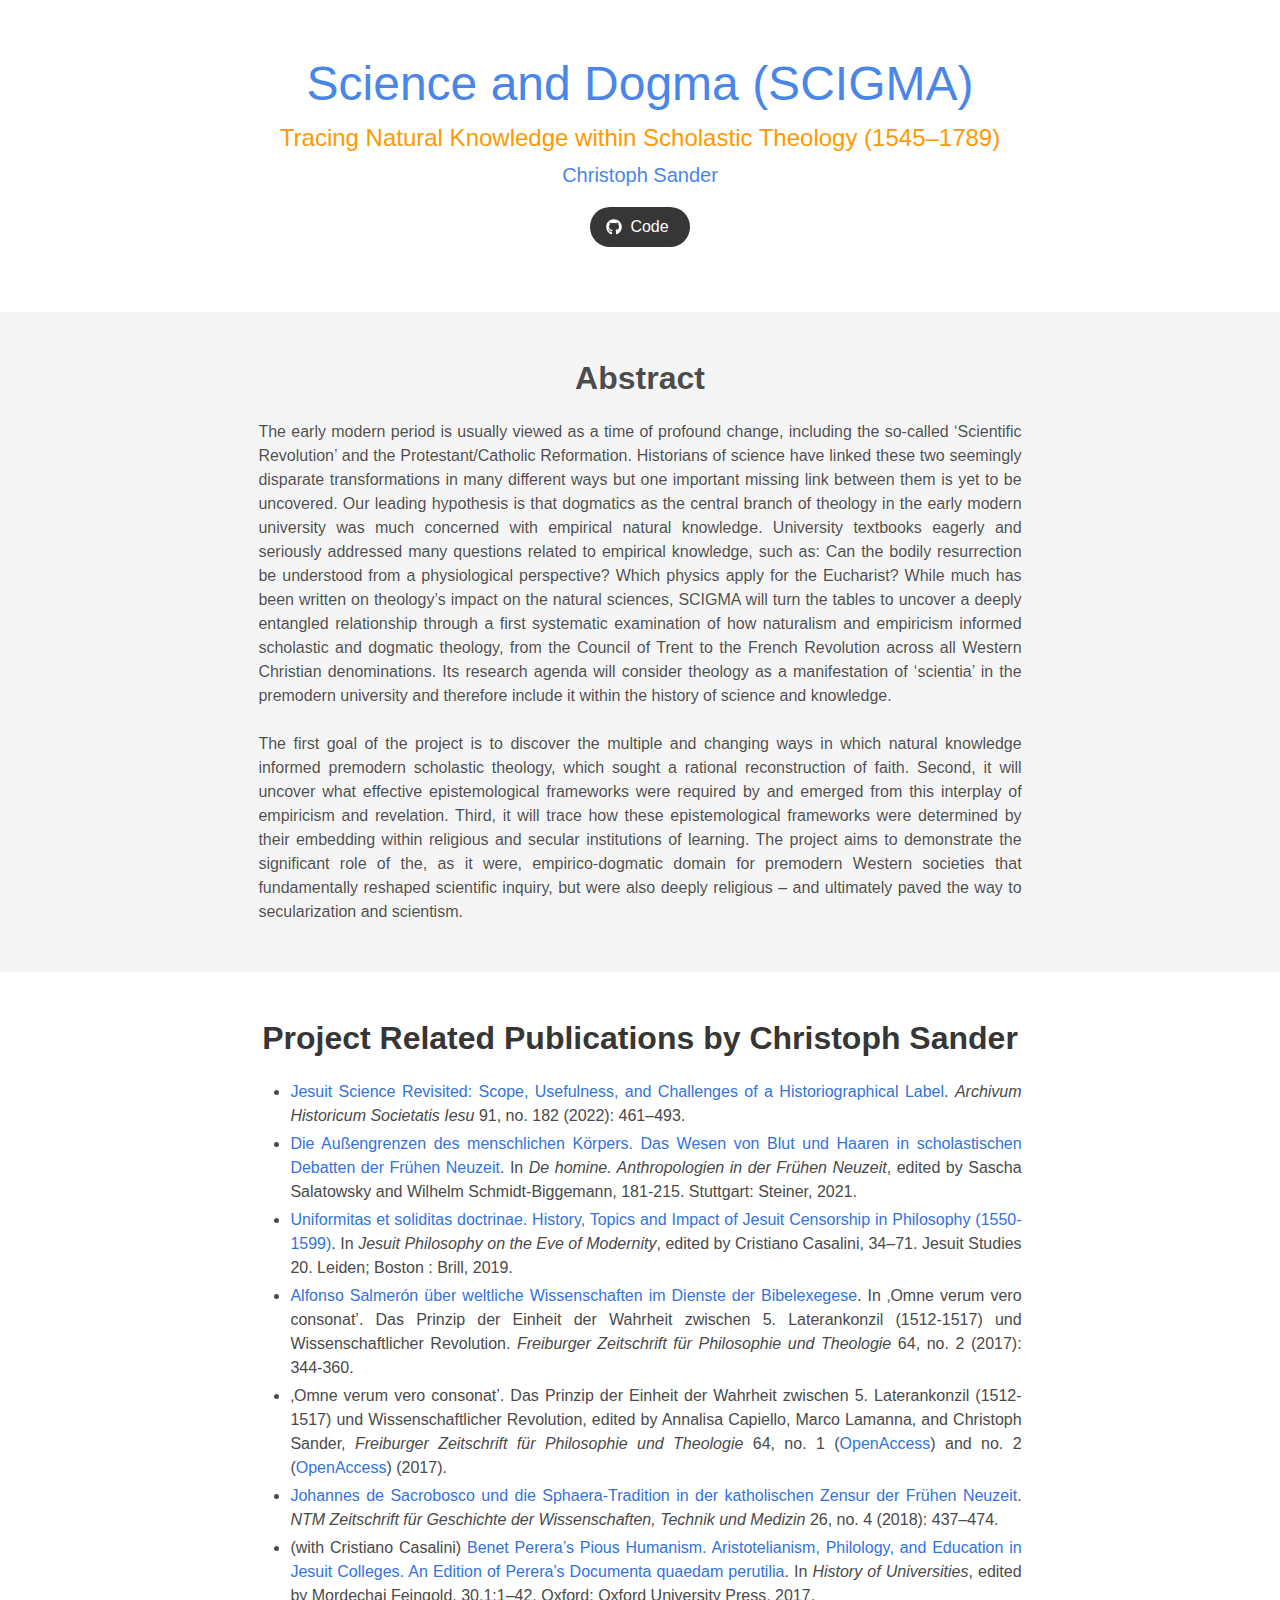
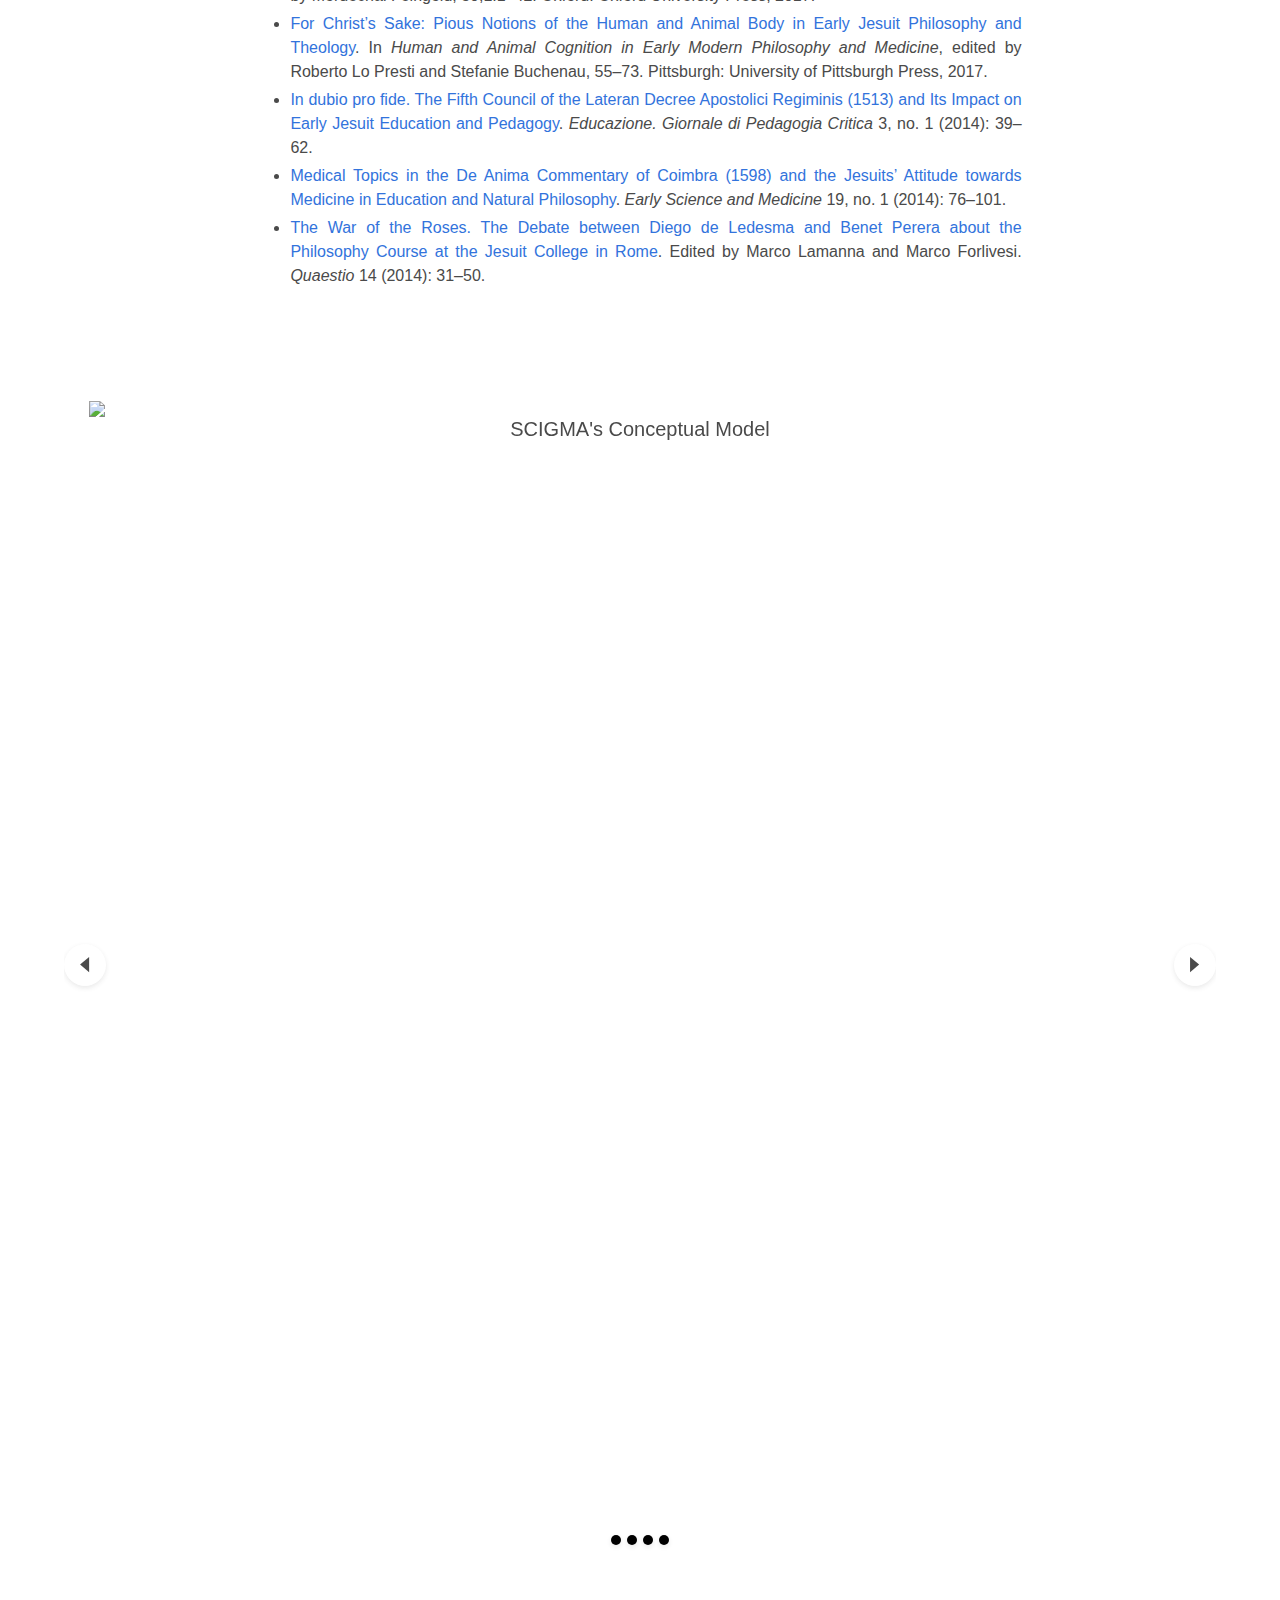
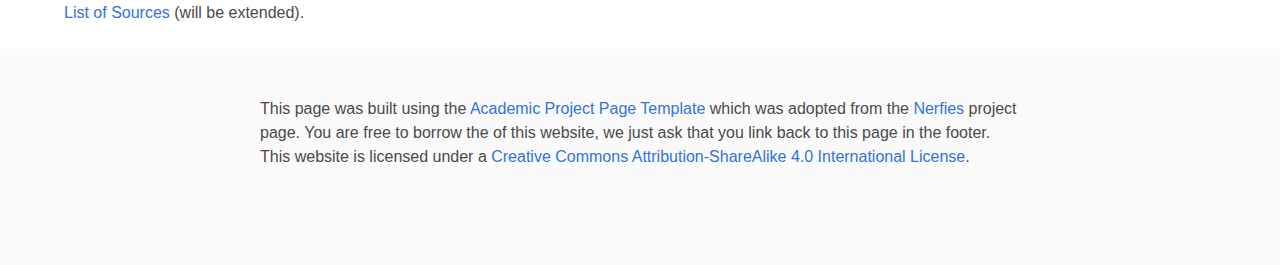
==== index.html @ b3ab71db "Revert "Update index.html"" ====
<!DOCTYPE html>
<html>
<head>
  <meta charset="utf-8">
  <!-- Meta tags for social media banners, these should be filled in appropriatly as they are your "business card" -->
  <!-- Replace the content tag with appropriate information -->
  <meta name="description" content="SCIGMA">
  <meta property="og:title" content="Dogma and Science (SCIGMA)"/>
  <meta property="og:description" content="by Christoph Sander"/>
  <meta property="og:url" content="www.scigma.de"/>
  <!-- Path to banner image, should be in the path listed below. Optimal dimenssions are 1200X630-->
  <meta property="og:image" content="https://docs.google.com/drawings/d/e/2PACX-1vS8hiKovMuY1qZ3TkBK2Wcllf0Z28F-Lm7QLcFrYLcZctP7G48SXGwV6L8EDo--d4NQDep_c49QMKkq/pub?w=360&h=360" />
  <meta property="og:image:width" content="360"/>
  <meta property="og:image:height" content="360"/>


  <meta name="twitter:title" content="Dogma and Science (SCIGMA)">
  <meta name="twitter:description" content="Tracing Natural Knowledge within Scholastic Theology (1545–1789)">
  <!-- Path to banner image, should be in the path listed below. Optimal dimenssions are 1200X600-->
  <meta name="twitter:image" content="https://docs.google.com/drawings/d/e/2PACX-1vS8hiKovMuY1qZ3TkBK2Wcllf0Z28F-Lm7QLcFrYLcZctP7G48SXGwV6L8EDo--d4NQDep_c49QMKkq/pub?w=360&h=360">
  <meta name="twitter:card" content="summary_large_image">
  <!-- Keywords for your paper to be indexed by-->
  <meta name="keywords" content="history of science, history of religion">
  <meta name="viewport" content="width=device-width, initial-scale=1">


  <title>SCIGMA</title>
  <link rel="icon" type="image/x-icon" href="https://docs.google.com/drawings/d/e/2PACX-1vS8hiKovMuY1qZ3TkBK2Wcllf0Z28F-Lm7QLcFrYLcZctP7G48SXGwV6L8EDo--d4NQDep_c49QMKkq/pub?w=360&h=360">
  <link href="https://fonts.googleapis.com/css?family=Google+Sans|Noto+Sans|Castoro|Source+Sans"
  rel="stylesheet">

  <link rel="stylesheet" href="static/css/bulma.min.css">
  <link rel="stylesheet" href="static/css/bulma-carousel.min.css">
  <link rel="stylesheet" href="static/css/bulma-slider.min.css">
  <link rel="stylesheet" href="static/css/fontawesome.all.min.css">
  <link rel="stylesheet"
  href="https://cdn.jsdelivr.net/gh/jpswalsh/academicons@1/css/academicons.min.css">
  <link rel="stylesheet" href="static/css/index.css">

  <script src="https://ajax.googleapis.com/ajax/libs/jquery/3.5.1/jquery.min.js"></script>
  <script src="https://documentcloud.adobe.com/view-sdk/main.js"></script>
  <script defer src="static/js/fontawesome.all.min.js"></script>
  <script src="static/js/bulma-carousel.min.js"></script>
  <script src="static/js/bulma-slider.min.js"></script>
  <script src="static/js/index.js"></script>
</head>
<body>


  <section class="hero">
    <div class="hero-body">
      <div class="container is-max-desktop">
        <div class="columns is-centered">
          <div class="column has-text-centered">
            <h1>Science and Dogma (SCIGMA)</h1>
            <h2>Tracing Natural Knowledge within Scholastic Theology (1545–1789)</h2>          
            <div class="is-size-5 publication-authors">
              <!-- Paper authors -->
              <span class="author-block">
                <a href="https://ch-sander.github.io/" target="_blank">Christoph Sander</a><sup></sup></span>
                  </div>
<!-- 
                  <div class="is-size-5 publication-authors">
                    <span class="author-block">Institution Name<br>Conferance name and year</span>
                    <span class="eql-cntrb"><small><br><sup>*</sup>Indicates Equal Contribution</small></span>
                  </div> -->

                  <div class="column has-text-centered">
                    <div class="publication-links">
                         <!-- Arxiv PDF link 
                      <span class="link-block">
                        <a href="https://arxiv.org/pdf/<ARXIV PAPER ID>.pdf" target="_blank"
                        class="external-link button is-normal is-rounded is-dark">
                        <span class="icon">
                          <i class="fas fa-file-pdf"></i>
                        </span>
                        <span>Paper</span>
                      </a>
                    </span>-->

                    <!-- Supplementary PDF link 
                    <span class="link-block">
                      <a href="static/pdfs/supplementary_material.pdf" target="_blank"
                      class="external-link button is-normal is-rounded is-dark">
                      <span class="icon">
                        <i class="fas fa-file-pdf"></i>
                      </span>
                      <span>Supplementary</span>
                    </a>
                  </span>-->

                  <!-- Github link -->
                  <span class="link-block">
                    <a href="https://github.com/ch-sander/scigma" target="_blank"
                    class="external-link button is-normal is-rounded is-dark">
                    <span class="icon">
                      <i class="fab fa-github"></i>
                    </span>
                    <span>Code</span>
                  </a>
                </span>

                <!-- ArXiv abstract Link 
                <span class="link-block">
                  <a href="https://arxiv.org/abs/<ARXIV PAPER ID>" target="_blank"
                  class="external-link button is-normal is-rounded is-dark">
                  <span class="icon">
                    <i class="ai ai-arxiv"></i>
                  </span>
                  <span>arXiv</span>-->
                </a>
              </span>
            </div>
          </div>
        </div>
      </div>
    </div>
  </div>
</section>


<!-- Paper abstract -->
<section class="section hero is-light">
  <div class="container is-max-desktop">
    <div class="columns is-centered has-text-centered">
      <div class="column is-four-fifths">
        <h2 class="title is-3">Abstract</h2>
        <div class="content has-text-justified">
          <p>
            The early modern period is usually viewed as a time of profound change, including the so-called ‘Scientific Revolution’ and the Protestant/Catholic Reformation. Historians of science have linked these two seemingly disparate transformations in many different ways but one important missing link between them is yet to be uncovered. Our leading hypothesis is that dogmatics as the central branch of theology in the early modern university was much concerned with empirical natural knowledge. University textbooks eagerly and seriously addressed many questions related to empirical knowledge, such as: Can the bodily resurrection be understood from a physiological perspective? Which physics apply for the Eucharist? While much has been written on theology’s impact on the natural sciences, SCIGMA will turn the tables to uncover a deeply entangled relationship through a first systematic examination of how naturalism and empiricism informed scholastic and dogmatic theology, from the Council of Trent to the French Revolution across all Western Christian denominations. Its research agenda will consider theology as a manifestation of ‘scientia’ in the premodern university and therefore include it within the history of science and knowledge.<br><br>
            The first goal of the project is to discover the multiple and changing ways in which natural knowledge informed premodern scholastic theology, which sought a rational reconstruction of faith. Second, it will uncover what effective epistemological frameworks were required by and emerged from this interplay of empiricism and revelation. Third, it will trace how these epistemological frameworks were determined by their embedding within religious and secular institutions of learning. The project aims to demonstrate the significant role of the, as it were, empirico-dogmatic domain for premodern Western societies that fundamentally reshaped scientific inquiry, but were also deeply religious – and ultimately paved the way to secularization and scientism.
          </p>
        </div>
      </div>
    </div>
  </div>
</section>
<!-- End paper abstract -->

<!-- Publication -->
<section class="section hero">
  <div class="container is-max-desktop">
    <div class="columns is-centered has-text-centered">
      <div class="column is-four-fifths">
        <h2 class="title is-3">Project Related Publications by Christoph Sander</h2>
        <div class="content has-text-justified">
          <p>
            <ul>
              <li><a href="https://ch-sander.github.io/PDFs/Sander%20-%202022%20-%20Jesuit%20Science.pdf">Jesuit Science Revisited: Scope, Usefulness, and Challenges of a Historiographical Label</a>. <em>Archivum Historicum Societatis Iesu</em> 91, no. 182 (2022): 461–493.</li>
              <li><a href="https://ch-sander.github.io/PDFs/Sander%20-%202021%20-%20Die%20Aussengrenzen%20des%20menschlichen%20Korpers.pdf">Die Außengrenzen des menschlichen Körpers. Das Wesen von Blut und Haaren in scholastischen Debatten der Frühen Neuzeit</a>. In <em>De homine. Anthropologien in der Frühen Neuzeit</em>, edited by Sascha Salatowsky and Wilhelm Schmidt‐Biggemann, 181-215. Stuttgart: Steiner, 2021.</li>
              <li><a href="https://ch-sander.github.io/PDFs/Sander%20-%202019%20-%20Uniformitas%20et%20soliditas%20doctrinae.pdf">Uniformitas et soliditas doctrinae. History, Topics and Impact of Jesuit Censorship in Philosophy (1550-1599)</a>. In <em>Jesuit Philosophy on the Eve of Modernity</em>, edited by Cristiano Casalini, 34–71. Jesuit Studies 20. Leiden; Boston : Brill, 2019.</li>
              <li><a href="https://ch-sander.github.io/PDFs/Sander%20-%202017%20-%20Alfonso%20Salmeron.pdf">Alfonso Salmerón über weltliche Wissenschaften im Dienste der Bibelexegese</a>. In ‚Omne verum vero consonat’. Das Prinzip der Einheit der Wahrheit zwischen 5. Laterankonzil (1512‐1517) und Wissenschaftlicher Revolution. <em>Freiburger Zeitschrift für Philosophie und Theologie</em> 64, no. 2 (2017): 344-360.</li>
              <li>‚Omne verum vero consonat’. Das Prinzip der Einheit der Wahrheit zwischen 5. Laterankonzil (1512‐1517) und Wissenschaftlicher Revolution, edited by Annalisa Capiello, Marco Lamanna, and Christoph Sander, <em>Freiburger Zeitschrift für Philosophie und Theologie</em> 64, no. 1 (<a href="https://www.e-periodica.ch/digbib/view?pid=fzp-003%3A2017%3A64%3A%3A4">OpenAccess</a>) and no. 2 (<a href="https://www.e-periodica.ch/digbib/view?pid=fzp-003%3A2017%3A64%3A%3A295">OpenAccess</a>) (2017).</li>
              <li><a href="https://ch-sander.github.io/PDFs/Sander%20-%202018%20-%20Johannes%20de%20Sacrobosco.pdf">Johannes de Sacrobosco und die Sphaera-Tradition in der katholischen Zensur der Frühen Neuzeit</a>. <em>NTM Zeitschrift für Geschichte der Wissenschaften, Technik und Medizin</em> 26, no. 4 (2018): 437–474.</li>
              <li>(with Cristiano Casalini) <a href="https://ch-sander.github.io/PDFs/Sander%20and%20Casalini%20-%202017%20-%20Benet%20Pereras%20Pious%20Humanism.pdf">Benet Perera’s Pious Humanism. Aristotelianism, Philology, and Education in Jesuit Colleges. An Edition of Perera's Documenta quaedam perutilia</a>. In <em>History of Universities</em>, edited by Mordechai Feingold, 30,1:1–42. Oxford: Oxford University Press, 2017.</li>
              <li><a href="https://ch-sander.github.io/PDFs/Sander%20-%202017%20-%20For%20Christ%27s%20Sake.pdf">For Christ’s Sake: Pious Notions of the Human and Animal Body in Early Jesuit Philosophy and Theology</a>. In <em>Human and Animal Cognition in Early Modern Philosophy and Medicine</em>, edited by Roberto Lo Presti and Stefanie Buchenau, 55–73. Pittsburgh: University of Pittsburgh Press, 2017.</li>
              <li><a href="https://ch-sander.github.io/PDFs/Sander%20-%202014%20-%20In%20dubio%20pro%20fide.pdf">In dubio pro fide. The Fifth Council of the Lateran Decree Apostolici Regiminis (1513) and Its Impact on Early Jesuit Education and Pedagogy</a>. <em>Educazione. Giornale di Pedagogia Critica</em> 3, no. 1 (2014): 39–62.</li>
              <li><a href="https://ch-sander.github.io/PDFs/Sander%20-%202014%20-%20Medical%20Topics.pdf">Medical Topics in the De Anima Commentary of Coimbra (1598) and the Jesuits’ Attitude towards Medicine in Education and Natural Philosophy</a>. <em>Early Science and Medicine</em> 19, no. 1 (2014): 76–101.</li>
              <li><a href="https://ch-sander.github.io/PDFs/Sander%20-%202014%20-%20The%20War%20of%20the%20Roses.pdf">The War of the Roses. The Debate between Diego de Ledesma and Benet Perera about the Philosophy Course at the Jesuit College in Rome</a>. Edited by Marco Lamanna and Marco Forlivesi. <em>Quaestio</em> 14 (2014): 31–50.</li>
          </ul>
          
          </p>
        </div>
      </div>
    </div>
  </div>
</section>

<!-- Image carousel -->
<section class="hero is-small">
  <div class="hero-body">
    <div class="container">
      <div id="results-carousel" class="carousel results-carousel">
       <div class="item">
        <!-- Your image here -->
        <img src="https://docs.google.com/drawings/d/e/2PACX-1vT25hK0FaRZIanJH109aJ8y-IivhI7kwpeIcAN2wkAYIZBap0v_bV0Fssd1Z7Iask1efYb9Ejpibm5G/pub?w=962&h=893" alt="MY ALT TEXT"/>
        <h2 class="subtitle has-text-centered">
          SCIGMA's Conceptual Model
        </h2>
      </div>
      <div class="item">
        <!-- Your image here -->
        <img src="wordcloud_image.png" alt="MY ALT TEXT"/>
        <h2 class="subtitle has-text-centered">
          Word Cloud for Book Titles
        </h2>
      </div>
      <div class="item">
        <!-- Your image here -->
        <img src="graph.png" alt="MY ALT TEXT"/>
        <h2 class="subtitle has-text-centered">
          Distribution of publications per year. This is a preliminary corpus.
       </h2>
     </div>   
     <div class="item">
      <!-- Your image here -->
      <img src="https://docs.google.com/drawings/d/e/2PACX-1vS8hiKovMuY1qZ3TkBK2Wcllf0Z28F-Lm7QLcFrYLcZctP7G48SXGwV6L8EDo--d4NQDep_c49QMKkq/pub?w=360&h=360 " alt="MY ALT TEXT"/>
      <h2 class="subtitle has-text-centered">
        Logo of the Project.
     </h2>
   </div> 
      
  </div>
</div>
</div>
</section>
<!-- End image carousel -->

<!-- Image carousel -->
<section class="hero is-small">
  <div class="hero-body">
    <div class="container">
      <a href="output_table.html">List of Sources</a> (will be extended).
</div>
</div>
</section>
<!-- End image carousel -->

<!-- Paper poster -->
<!-- <section class="hero is-small is-light">
  <div class="hero-body">
    <div class="container">
      <h2 class="title">Poster</h2>

      <iframe  src="static/pdfs/sample.pdf" width="100%" height="550">
          </iframe>
        
      </div>
    </div>
  </section> -->
<!--End paper poster -->


<!--BibTex citation -->
  <!-- <section class="section" id="BibTeX">
    <div class="container is-max-desktop content">
      <h2 class="title">BibTeX</h2>
      <pre><code>BibTex Code Here</code></pre>
    </div>
</section> -->
<!--End BibTex citation -->


  <footer class="footer">
  <div class="container">
    <div class="columns is-centered">
      <div class="column is-8">
        <div class="content">

          <p>
            This page was built using the <a href="https://github.com/eliahuhorwitz/Academic-project-page-template" target="_blank">Academic Project Page Template</a> which was adopted from the <a href="https://nerfies.github.io" target="_blank">Nerfies</a> project page.
            You are free to borrow the of this website, we just ask that you link back to this page in the footer. <br> This website is licensed under a <a rel="license"  href="http://creativecommons.org/licenses/by-sa/4.0/" target="_blank">Creative
            Commons Attribution-ShareAlike 4.0 International License</a>.
          </p>

        </div>
      </div>
    </div>
  </div>
</footer>

<!-- Statcounter tracking code -->
  
<!-- You can add a tracker to track page visits by creating an account at statcounter.com -->

    <!-- End of Statcounter Code -->

  </body>
  </html>
---- static/css/index.css ----
body {
  font-family: 'Source Sans', sans-serif;
}

h1 {
  font-size: 3em;            /* Schriftgröße */
  color: #4a86e8;            /* Schriftfarbe */
}

h2 {
  font-size: 1.5em;            /* Schriftgröße */
  color: #ff9900;            /* Schriftfarbe */
}

.footer .icon-link {
    font-size: 25px;
    color: #000;
}

.link-block a {
    margin-top: 5px;
    margin-bottom: 5px;
    color: #4a86e8; 
}

.dnerf {
  font-variant: small-caps;
}


.teaser .hero-body {
  padding-top: 0;
  padding-bottom: 3rem;
}

.teaser {
  font-family: 'Google Sans', sans-serif;
}


.publication-title {
}

.publication-banner {
  max-height: parent;

}

.publication-banner video {
  position: relative;
  left: auto;
  top: auto;
  transform: none;
  object-fit: fit;
}

.publication-header .hero-body {
}

.publication-title {
    font-family: 'Google Sans', sans-serif;
}

.publication-authors {
    font-family: 'Google Sans', sans-serif;
}

.publication-venue {
    color: #555;
    width: fit-content;
    font-weight: bold;
}

.publication-awards {
    color: #ff3860;
    width: fit-content;
    font-weight: bolder;
}

.publication-authors {
}

.publication-authors a {
   color: #4a86e8 !important;
}

.publication-authors a:hover {
    text-decoration: underline;
}

.author-block {
  display: inline-block;
}

.publication-banner img {
}

.publication-authors {
  /*color: #4286f4;*/
}

.publication-video {
    position: relative;
    width: 100%;
    height: 0;
    padding-bottom: 56.25%;

    overflow: hidden;
    border-radius: 10px !important;
}

.publication-video iframe {
    position: absolute;
    top: 0;
    left: 0;
    width: 100%;
    height: 100%;
}

.publication-body img {
}

.results-carousel {
  overflow: hidden;
}

.results-carousel .item {
  margin: 5px;
  overflow: hidden;
  padding: 20px;
  font-size: 0;
}

.results-carousel video {
  margin: 0;
}

.slider-pagination .slider-page {
  background: #000000;
}

.eql-cntrb { 
  font-size: smaller;
}
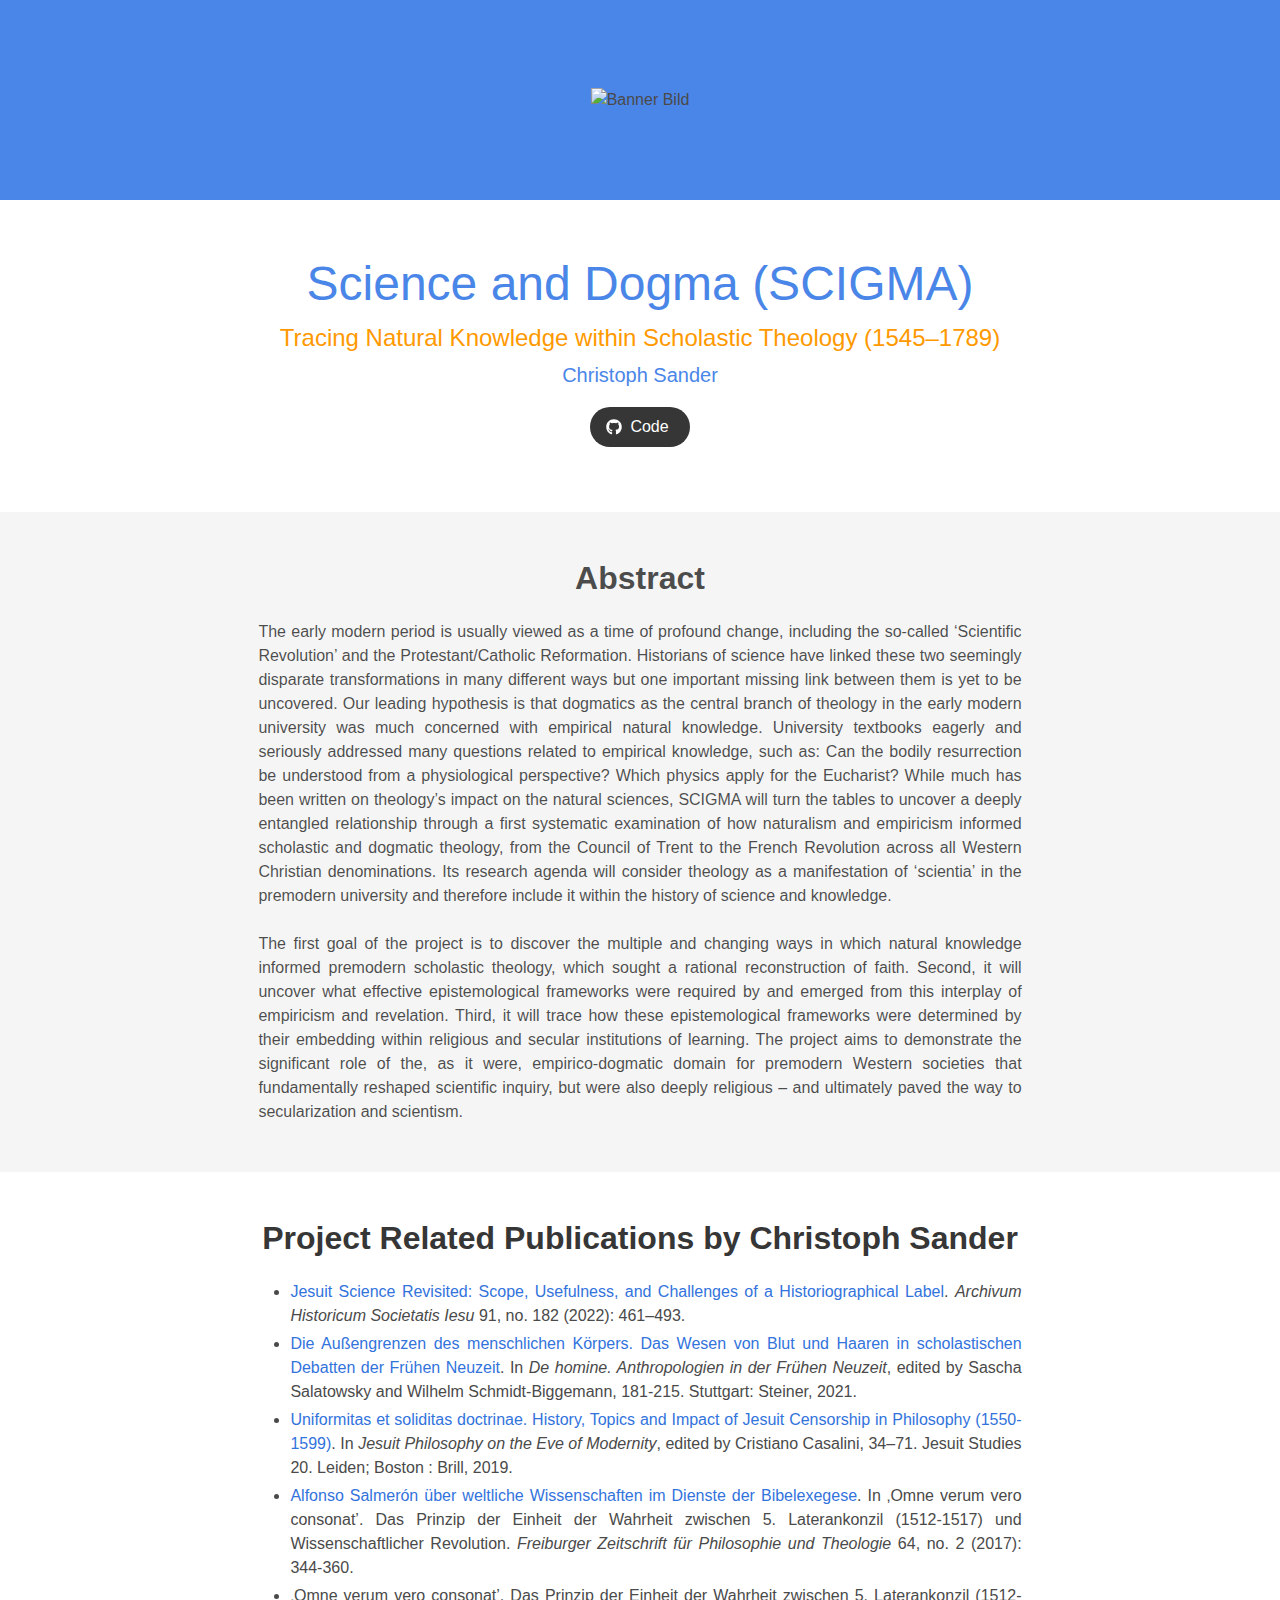
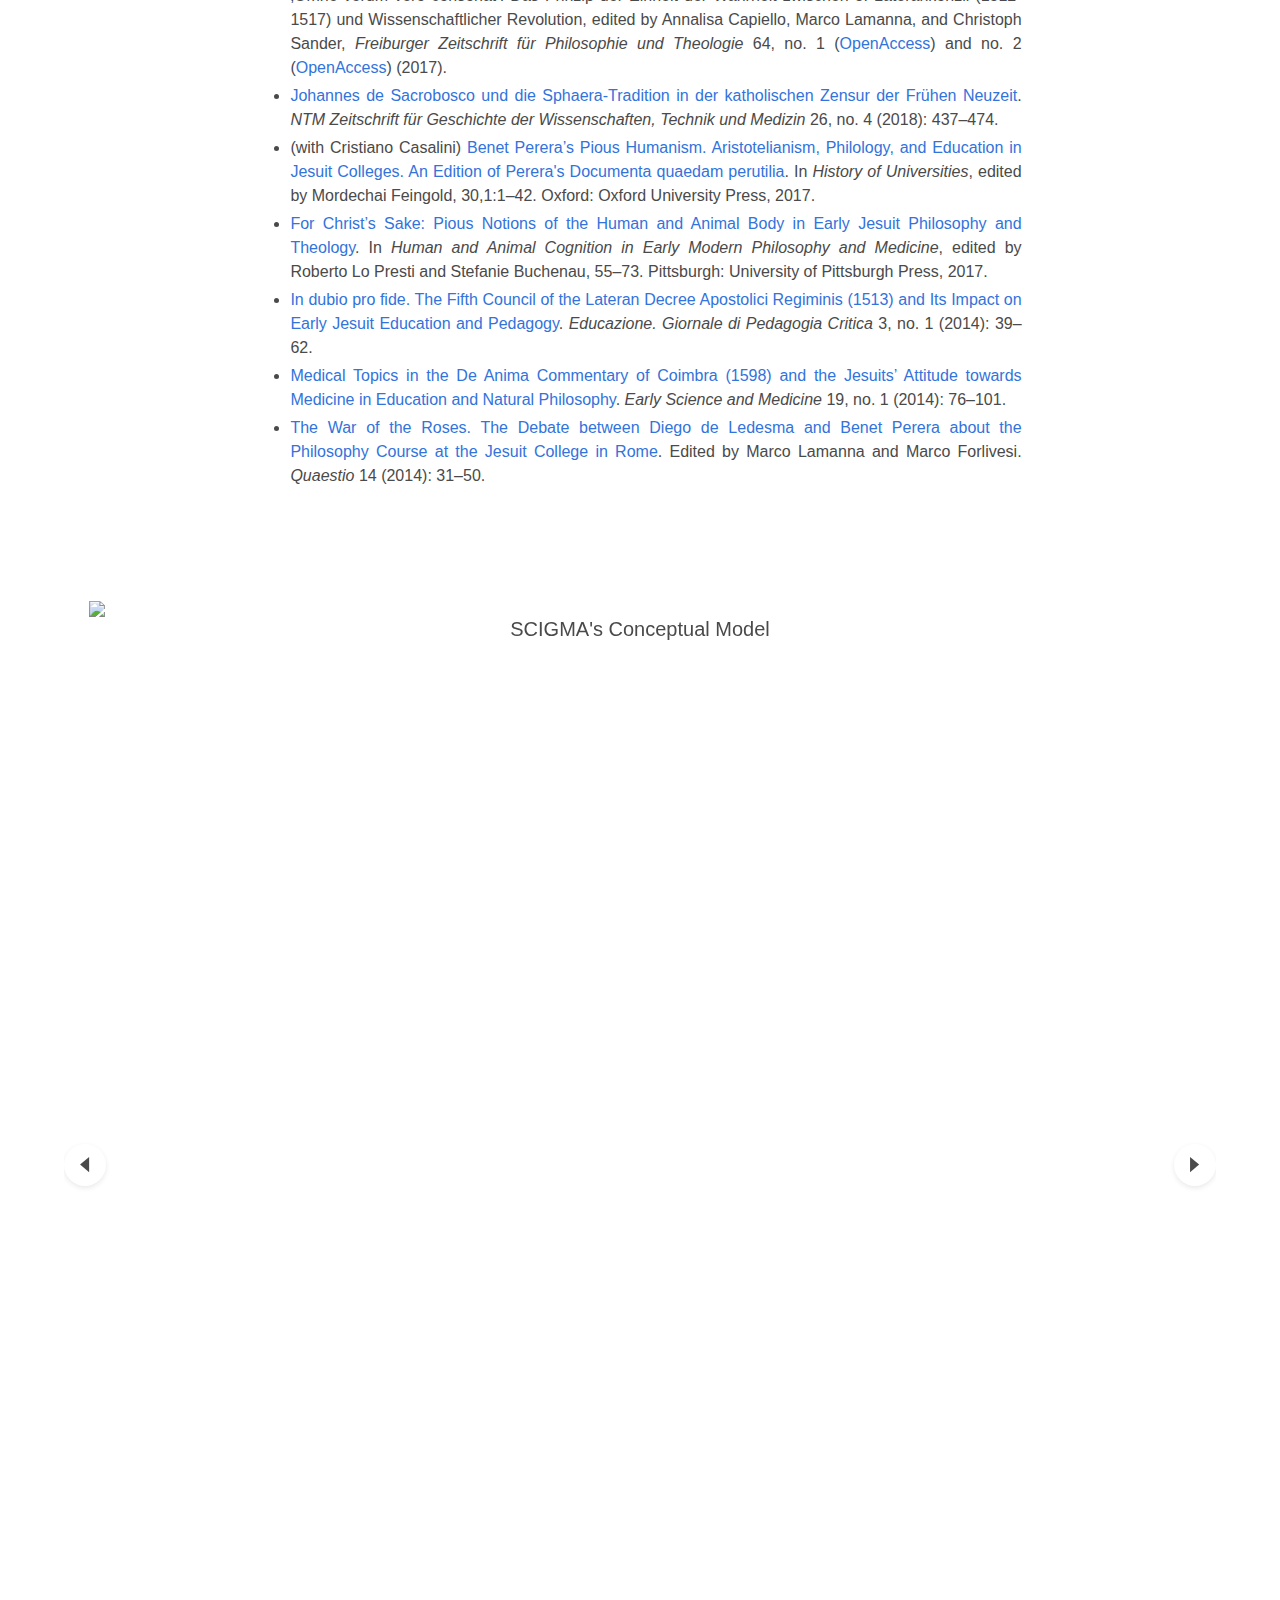
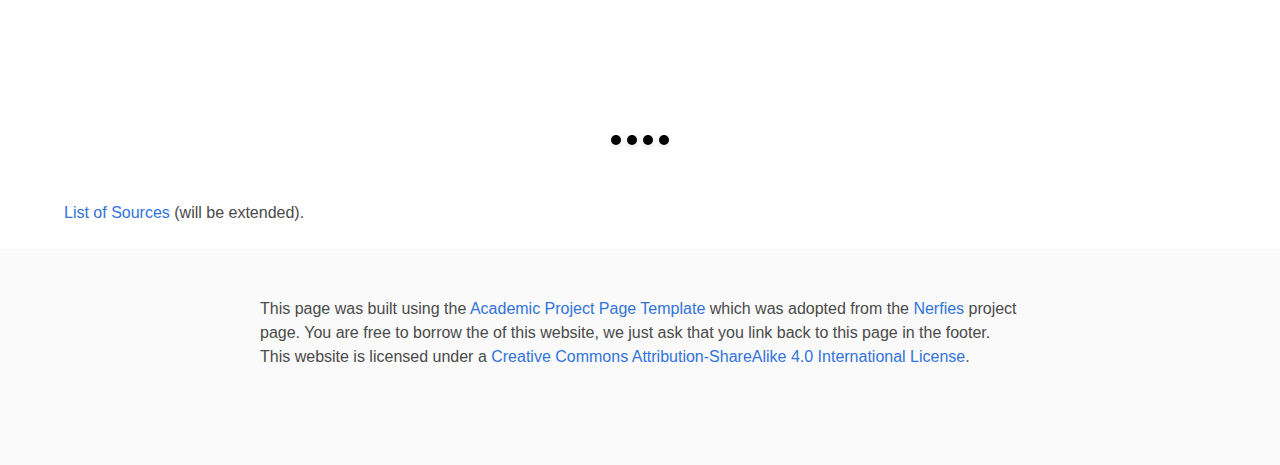
==== commit ee6defb1: "banner" ====
--- a/index.html
+++ b/index.html
@@ -23,6 +23,9 @@
   <meta name="keywords" content="history of science, history of religion">
   <meta name="viewport" content="width=device-width, initial-scale=1">
 
+<div class="banner">
+    <img src="https://docs.google.com/drawings/d/e/2PACX-1vTFhdHnzj6Qs2DDrdSA4C0hLSokRvPDHHW98odkKloZIf1wHZQtHKLgrUXOyCT09fbzLxCL_N9WKOhR/pub?w=1440&h=360" alt="Banner Bild">
+</div>
 
   <title>SCIGMA</title>
   <link rel="icon" type="image/x-icon" href="https://docs.google.com/drawings/d/e/2PACX-1vS8hiKovMuY1qZ3TkBK2Wcllf0Z28F-Lm7QLcFrYLcZctP7G48SXGwV6L8EDo--d4NQDep_c49QMKkq/pub?w=360&h=360">
--- a/static/css/index.css
+++ b/static/css/index.css
@@ -27,6 +27,18 @@
   font-variant: small-caps;
 }
 
+.banner {
+    display: flex; /* Flex-Container */
+    justify-content: center; /* Horizontal zentrieren */
+    align-items: center; /* Vertikal zentrieren */
+    height: 200px; /* Höhe des Containers */
+    background-color: #4a86e8; /* Hintergrundfarbe des Banners */
+}
+
+.banner img {
+    max-height: 100%; /* Höhe des Bildes begrenzen */
+    display: block; /* Entfernt das untere Rand-Whitespaces von Inline-Elementen */
+}
 
 .teaser .hero-body {
   padding-top: 0;
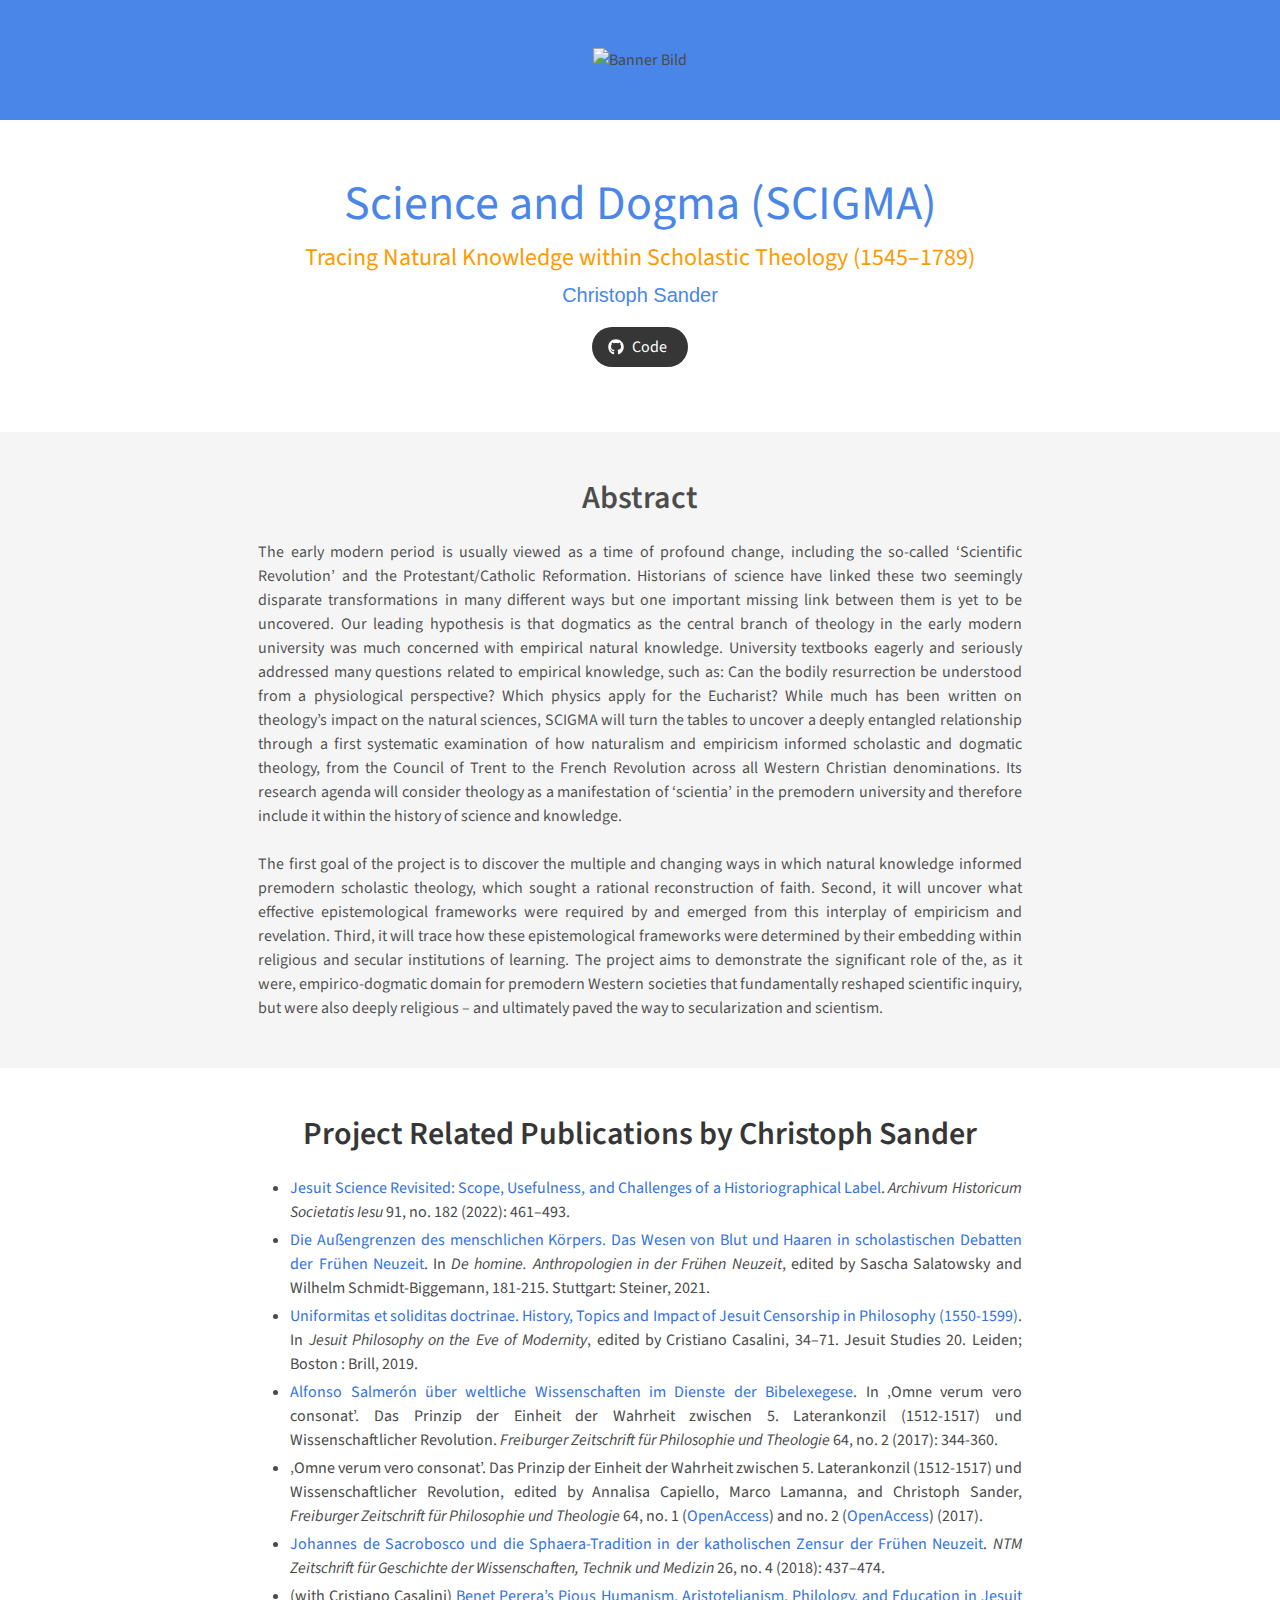
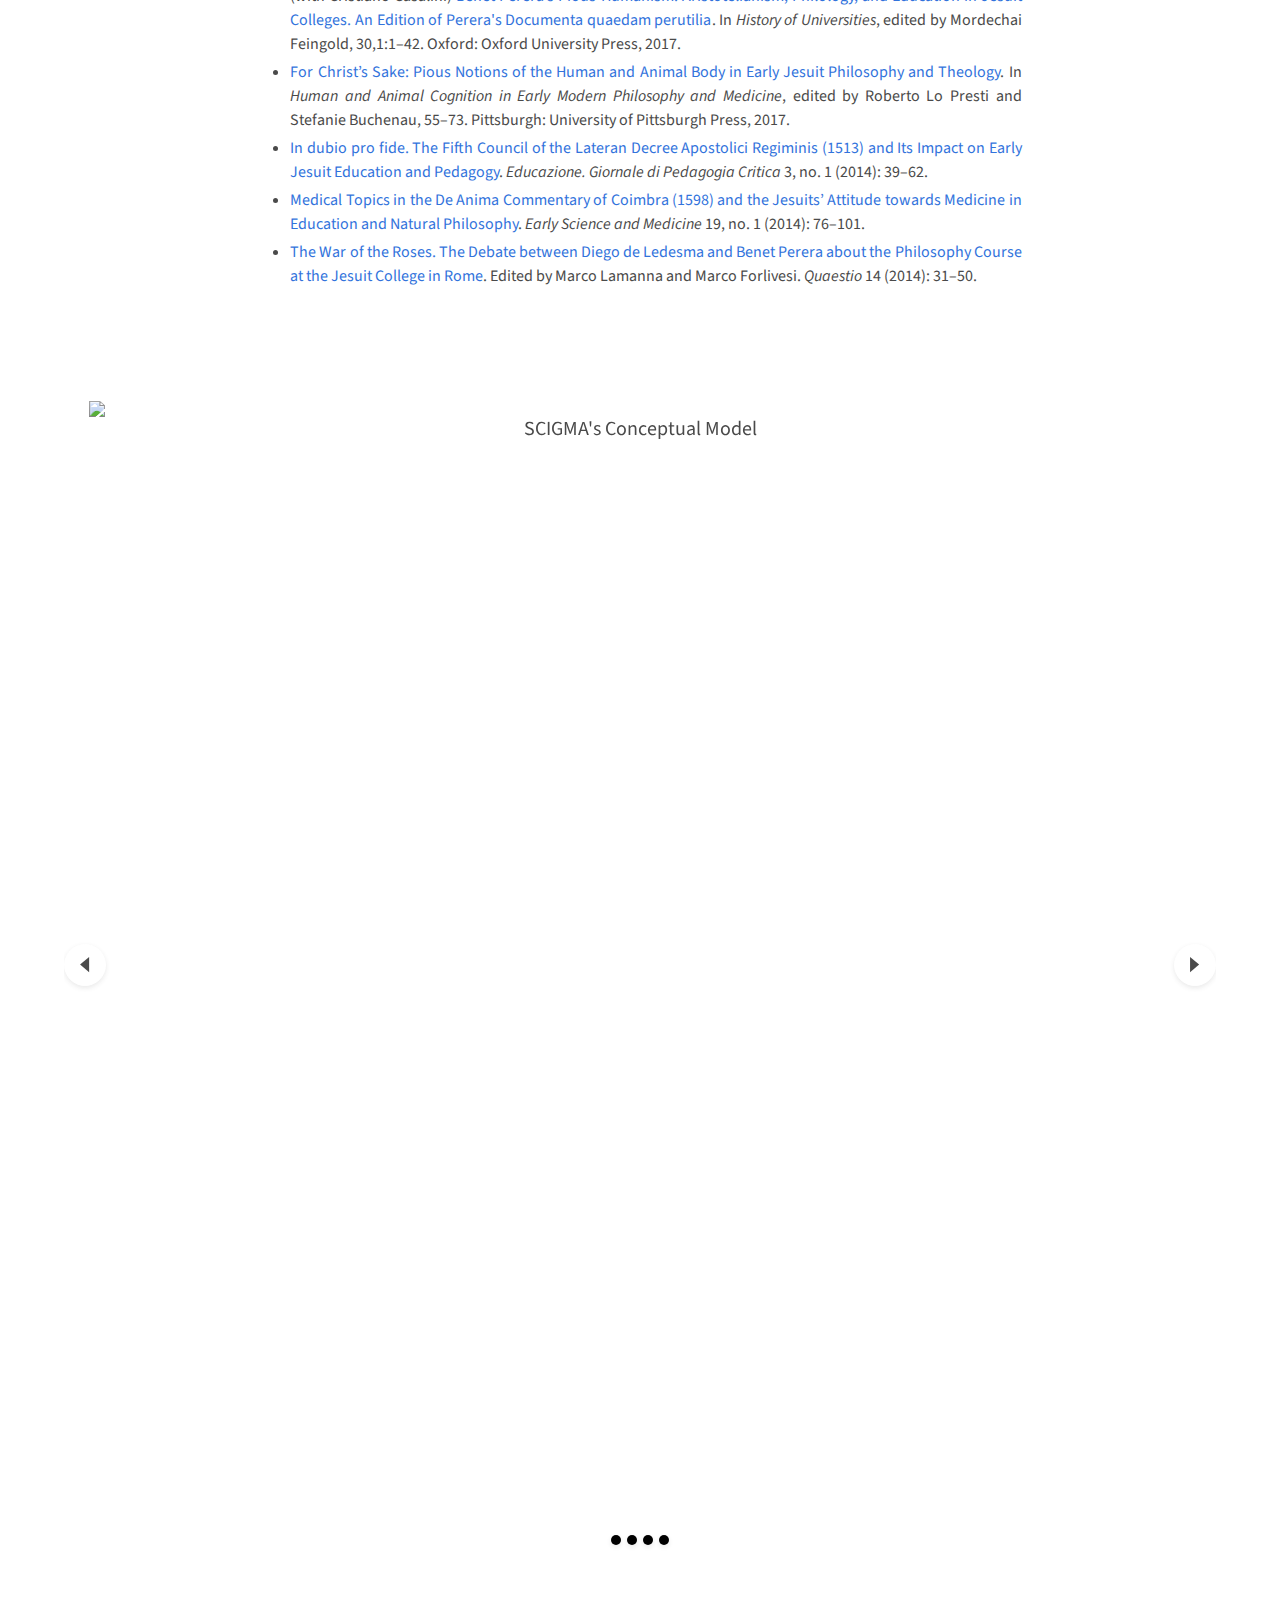
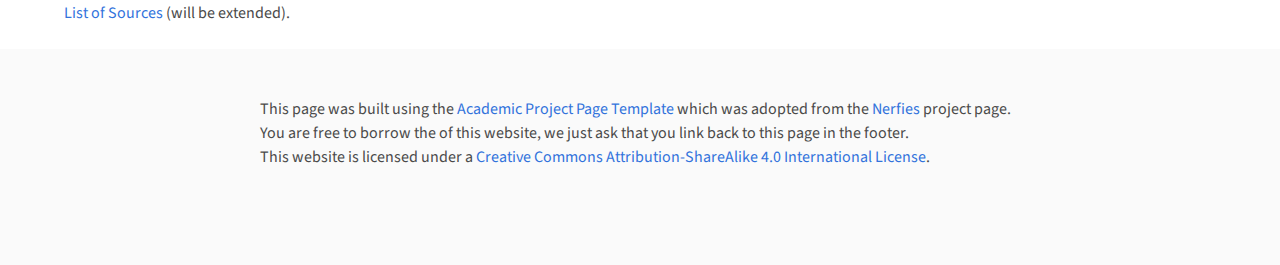
==== commit 032a4e56: "Source+Sans+Pro" ====
--- a/index.html
+++ b/index.html
@@ -29,7 +29,7 @@
 
   <title>SCIGMA</title>
   <link rel="icon" type="image/x-icon" href="https://docs.google.com/drawings/d/e/2PACX-1vS8hiKovMuY1qZ3TkBK2Wcllf0Z28F-Lm7QLcFrYLcZctP7G48SXGwV6L8EDo--d4NQDep_c49QMKkq/pub?w=360&h=360">
-  <link href="https://fonts.googleapis.com/css?family=Google+Sans|Noto+Sans|Castoro|Source+Sans"
+  <link href="https://fonts.googleapis.com/css?family=Google+Sans|Noto+Sans|Castoro|Source+Sans+Pro"
   rel="stylesheet">
 
   <link rel="stylesheet" href="static/css/bulma.min.css">
--- a/static/css/index.css
+++ b/static/css/index.css
@@ -1,5 +1,6 @@
 body {
-  font-family: 'Source Sans', sans-serif;
+  font-family: 'Source Sans Pro', sans-serif;
+  padding-top: 120px;
 }
 
 h1 {
@@ -28,12 +29,18 @@
 }
 
 .banner {
-    display: flex; /* Flex-Container */
-    justify-content: center; /* Horizontal zentrieren */
-    align-items: center; /* Vertikal zentrieren */
-    height: 200px; /* Höhe des Containers */
-    background-color: #4a86e8; /* Hintergrundfarbe des Banners */
+  display: flex; /* Flex-Container */
+  justify-content: center; /* Horizontal zentrieren */
+  align-items: center; /* Vertikal zentrieren */
+  height: 120px; /* Höhe des Containers */
+  background-color: #4a86e8; /* Hintergrundfarbe des Banners */
+  position: fixed; /* Der Banner bleibt immer an derselben Position */
+  top: 0; /* Oben auf der Seite */
+  left: 0; /* Startet am linken Rand */
+  right: 0; /* Endet am rechten Rand */
+  z-index: 1000; /* Stellt sicher, dass der Banner über anderen Inhalten angezeigt wird */
 }
+
 
 .banner img {
     max-height: 100%; /* Höhe des Bildes begrenzen */
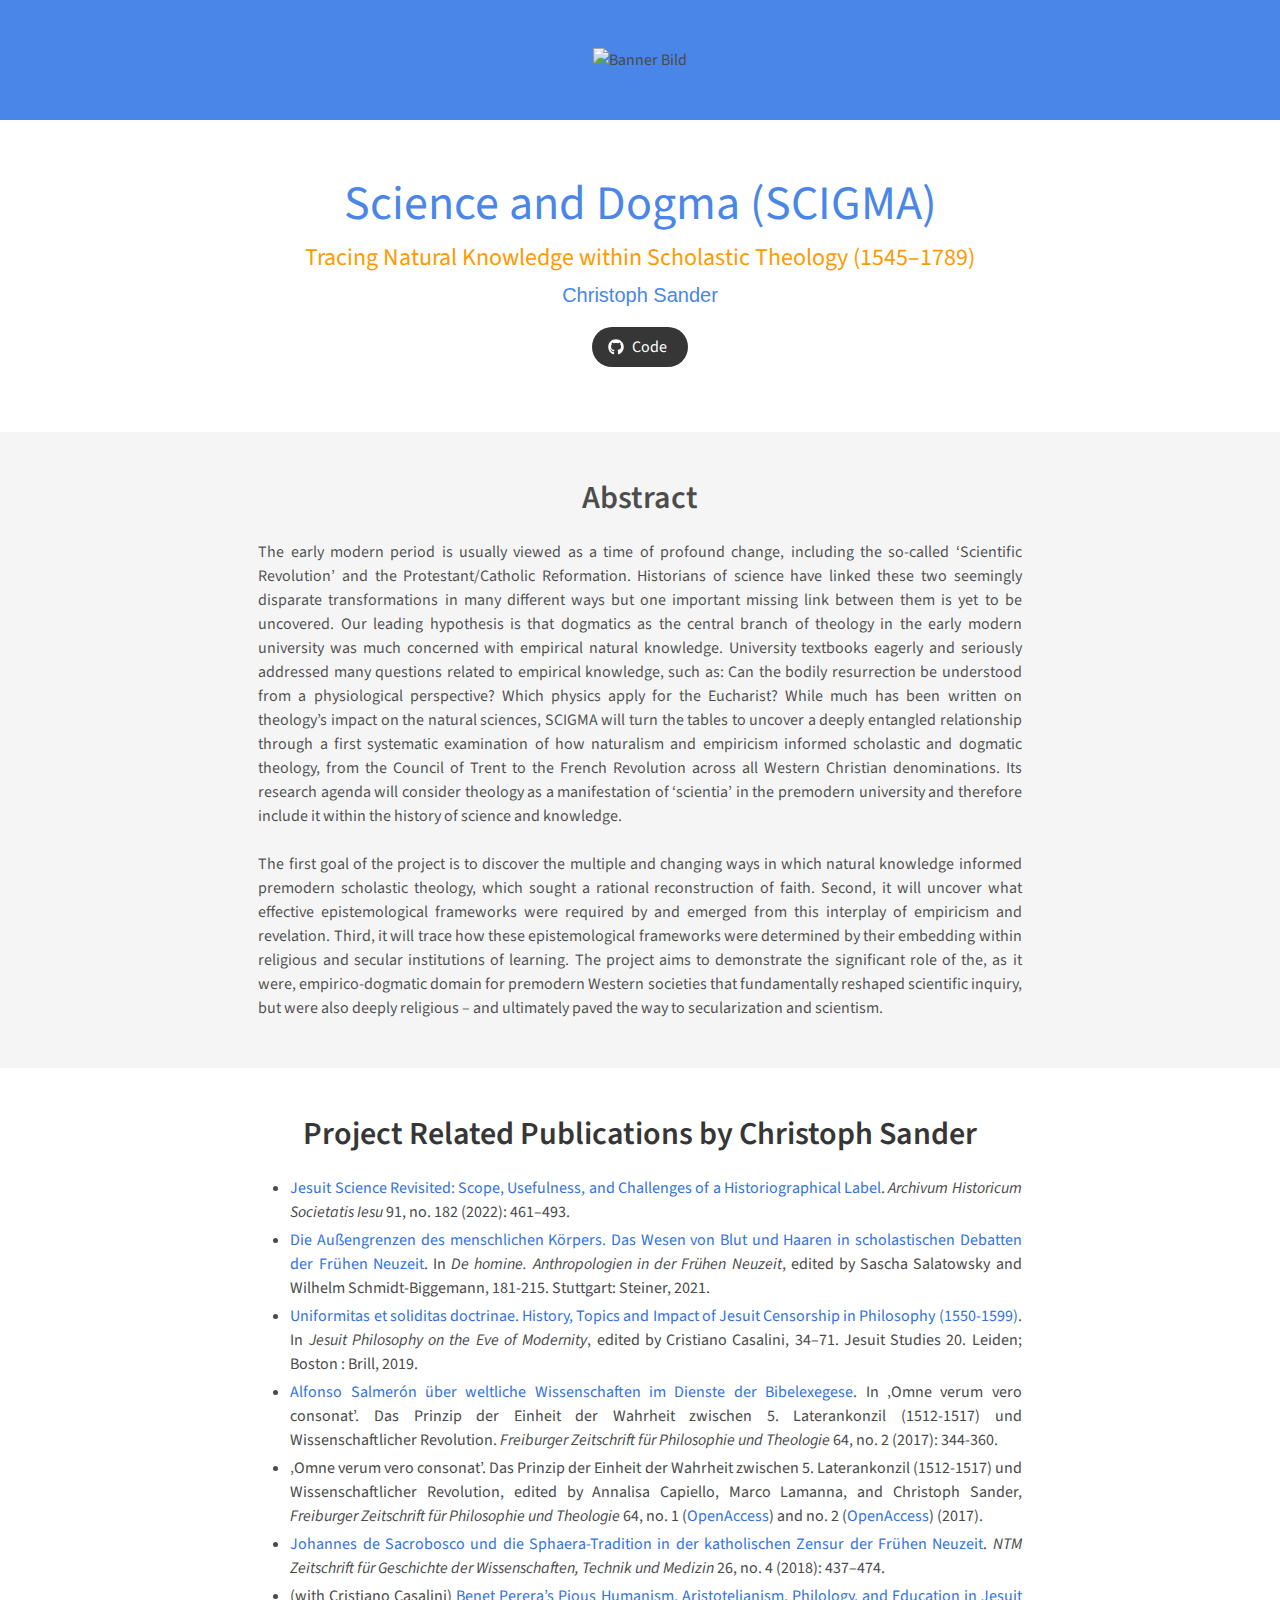
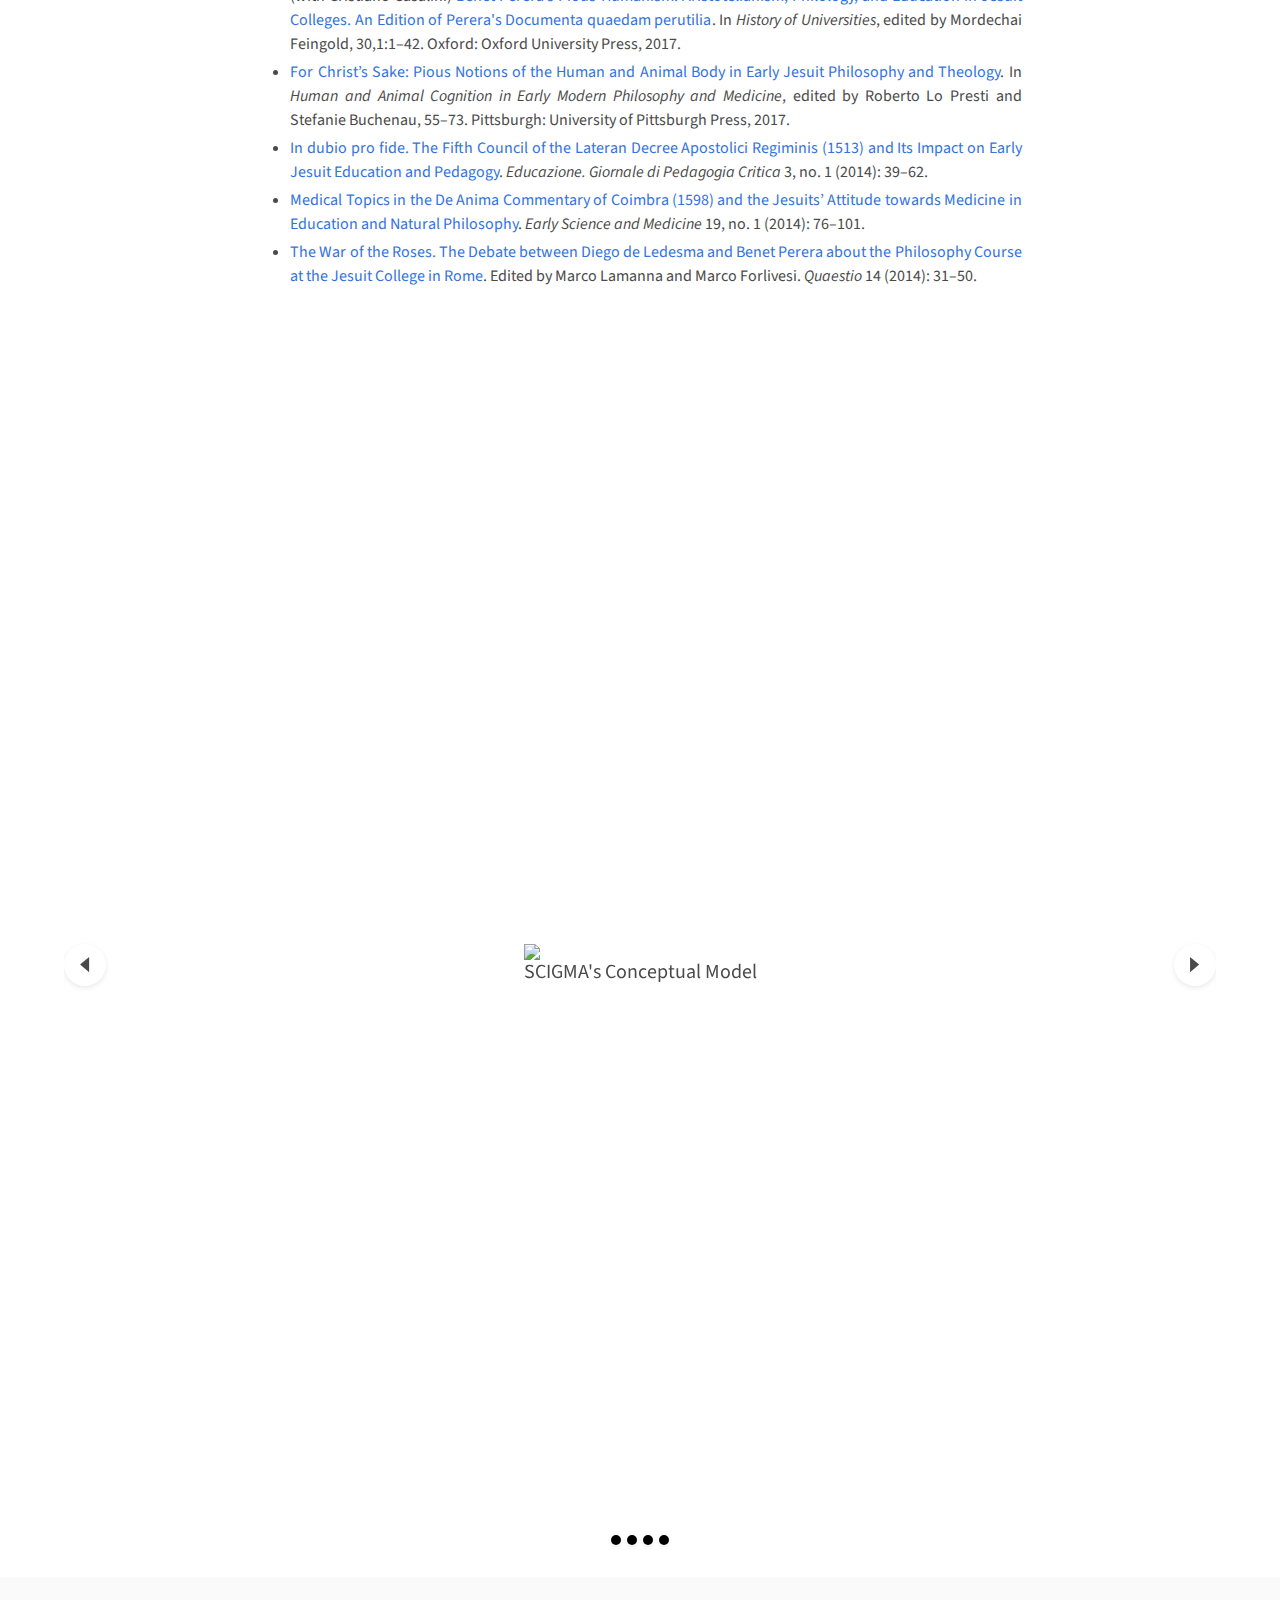
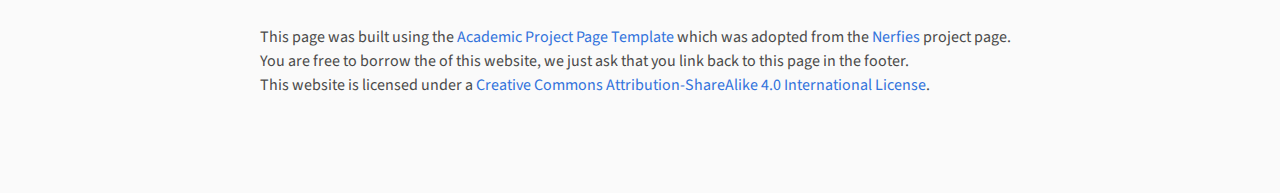
==== commit 8f2c69fb: "Update index.html" ====
--- a/index.html
+++ b/index.html
@@ -5,7 +5,7 @@
   <!-- Meta tags for social media banners, these should be filled in appropriatly as they are your "business card" -->
   <!-- Replace the content tag with appropriate information -->
   <meta name="description" content="SCIGMA">
-  <meta property="og:title" content="Dogma and Science (SCIGMA)"/>
+  <meta property="og:title" content="Science and Dogma (SCIGMA)"/>
   <meta property="og:description" content="by Christoph Sander"/>
   <meta property="og:url" content="www.scigma.de"/>
   <!-- Path to banner image, should be in the path listed below. Optimal dimenssions are 1200X630-->
@@ -14,7 +14,7 @@
   <meta property="og:image:height" content="360"/>
 
 
-  <meta name="twitter:title" content="Dogma and Science (SCIGMA)">
+  <meta name="twitter:title" content="Science and Dogma (SCIGMA)">
   <meta name="twitter:description" content="Tracing Natural Knowledge within Scholastic Theology (1545–1789)">
   <!-- Path to banner image, should be in the path listed below. Optimal dimenssions are 1200X600-->
   <meta name="twitter:image" content="https://docs.google.com/drawings/d/e/2PACX-1vS8hiKovMuY1qZ3TkBK2Wcllf0Z28F-Lm7QLcFrYLcZctP7G48SXGwV6L8EDo--d4NQDep_c49QMKkq/pub?w=360&h=360">
@@ -209,7 +209,7 @@
 </section>
 <!-- End image carousel -->
 
-<!-- Image carousel -->
+<!-- Image carousel
 <section class="hero is-small">
   <div class="hero-body">
     <div class="container">
@@ -217,7 +217,7 @@
 </div>
 </div>
 </section>
-<!-- End image carousel -->
+End image carousel -->
 
 <!-- Paper poster -->
 <!-- <section class="hero is-small is-light">
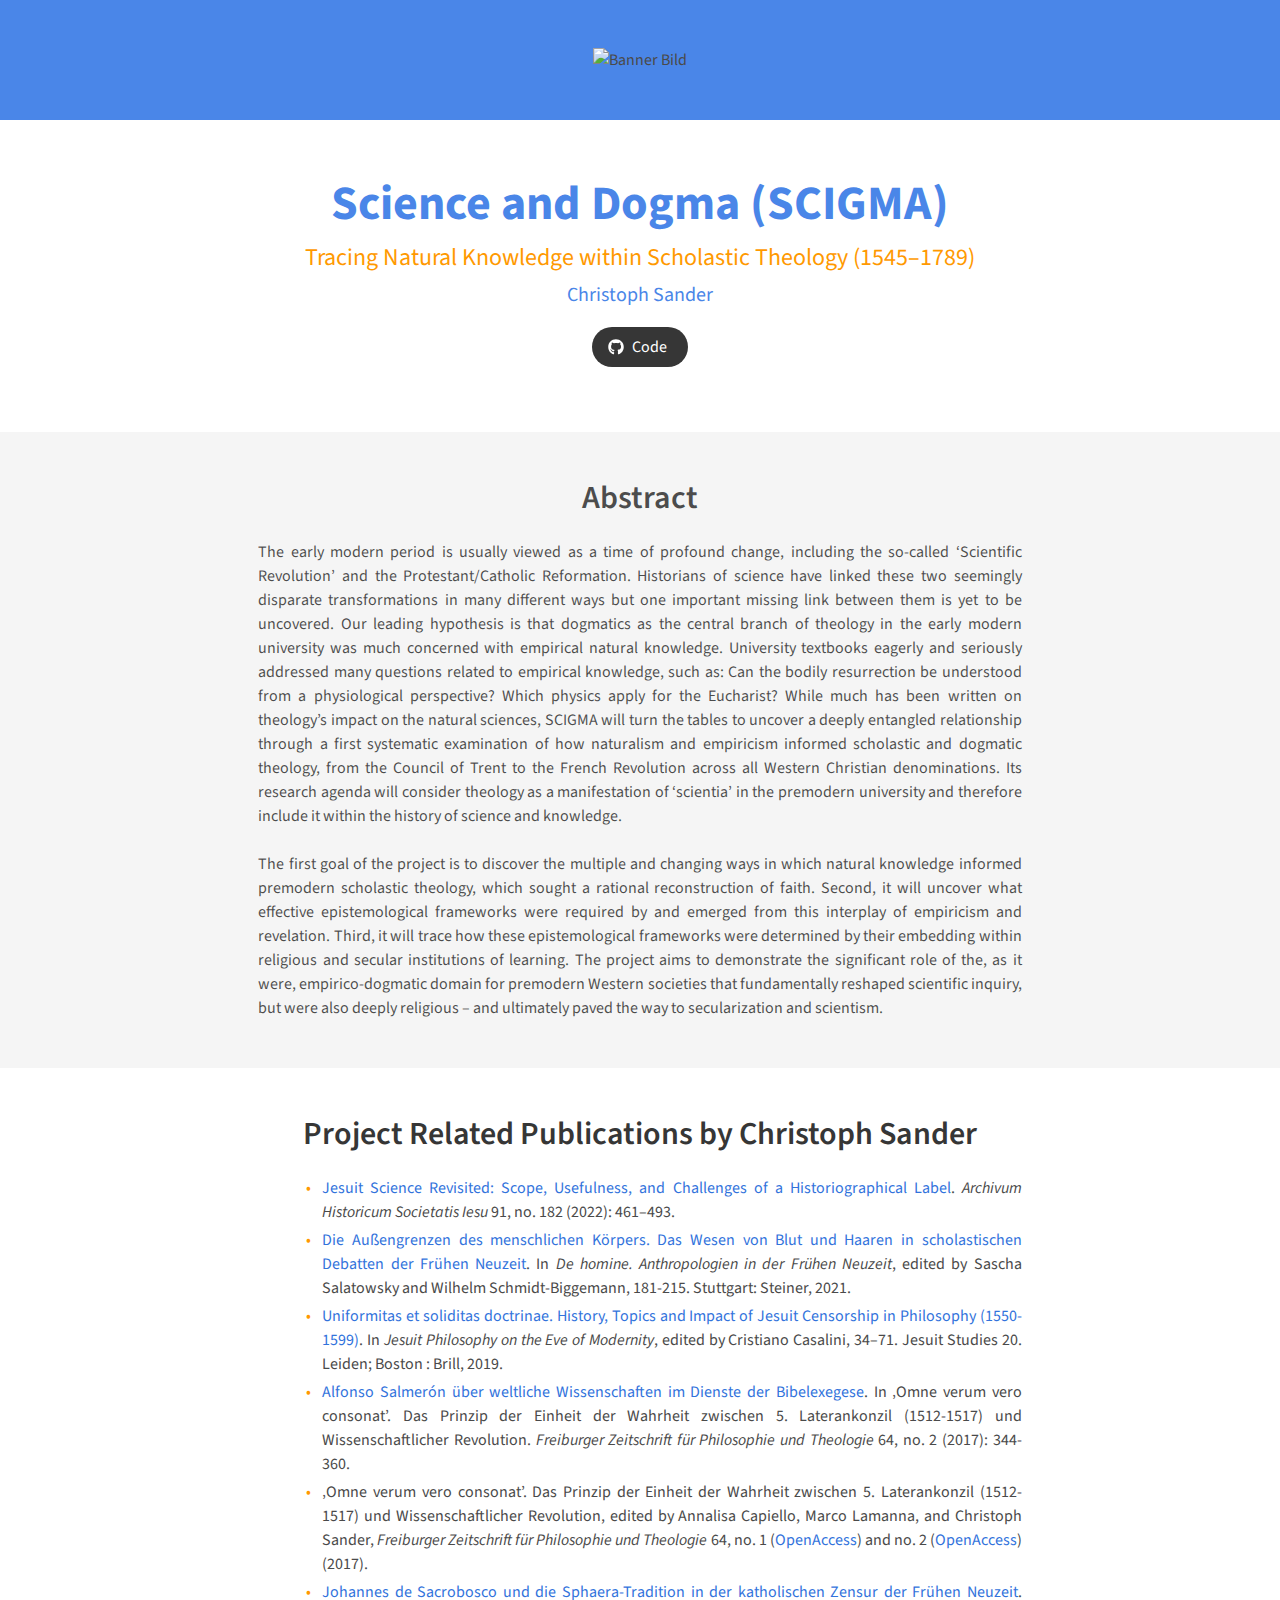
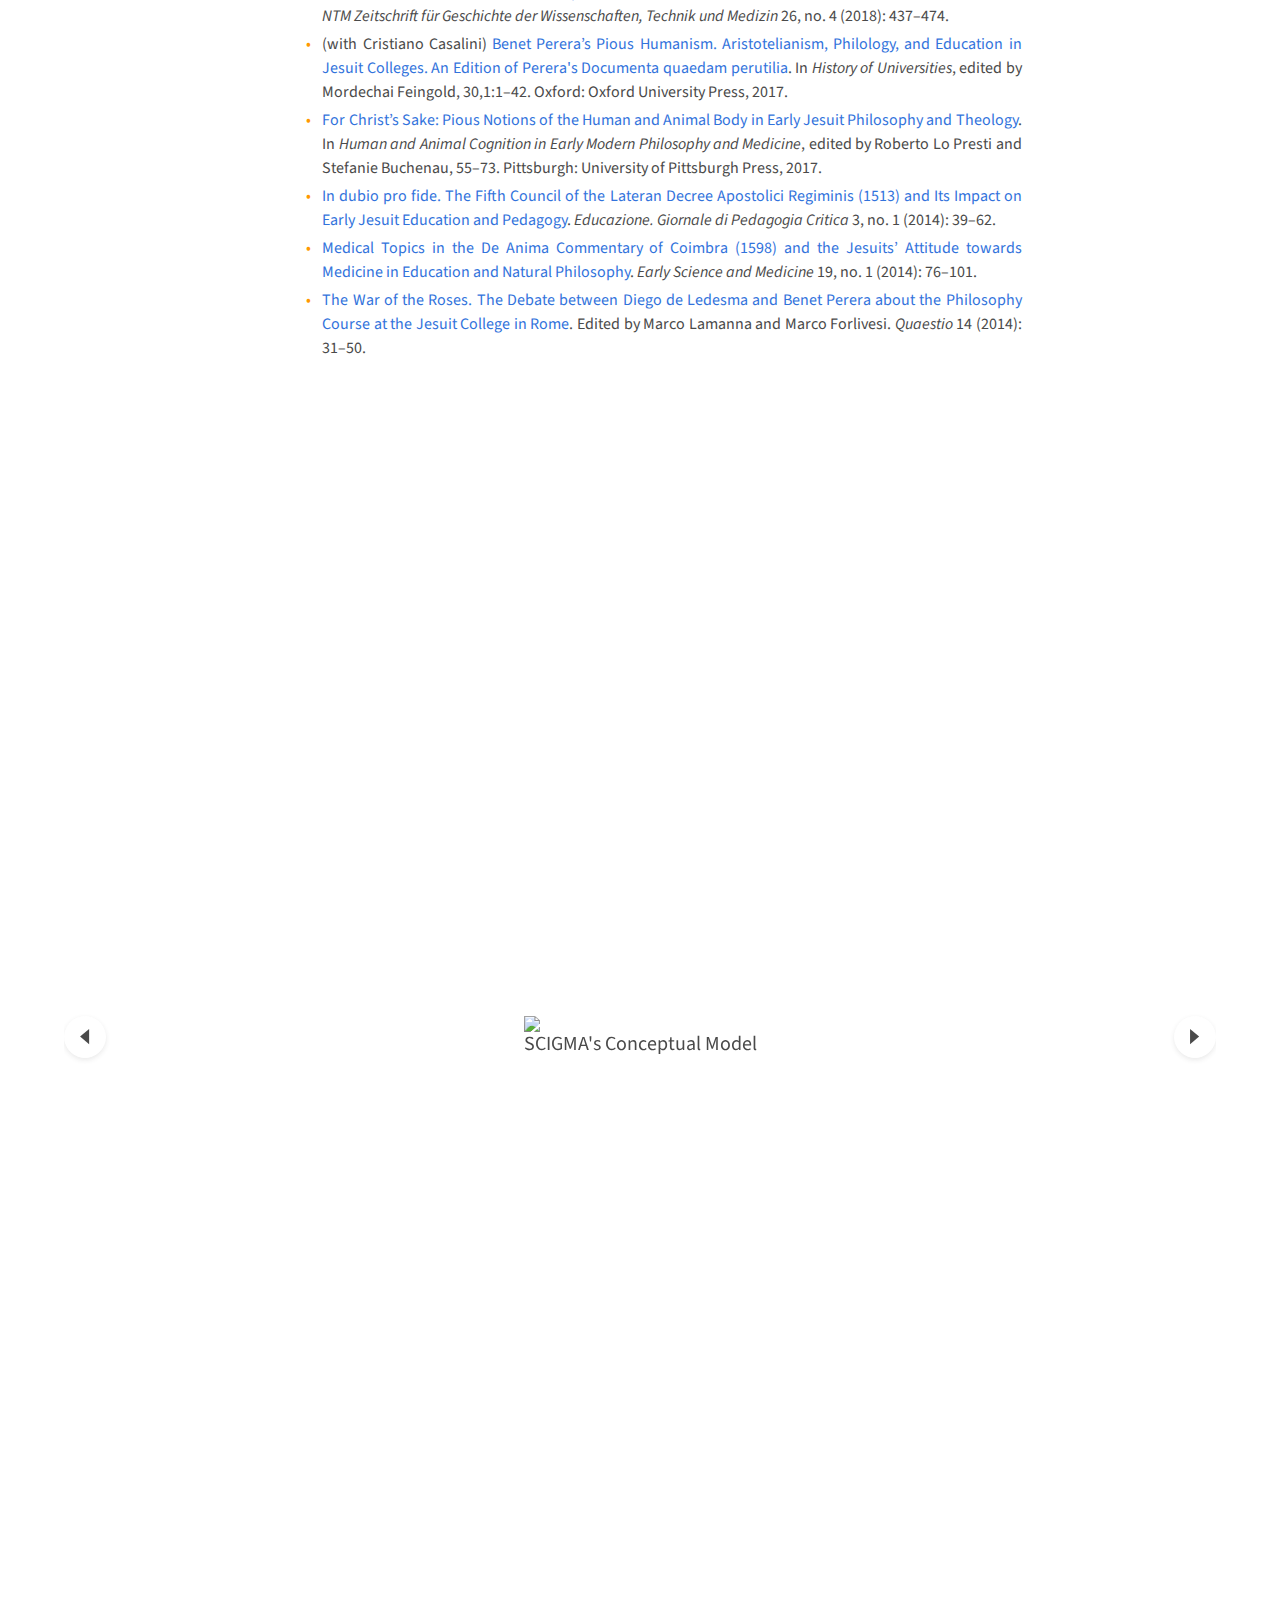
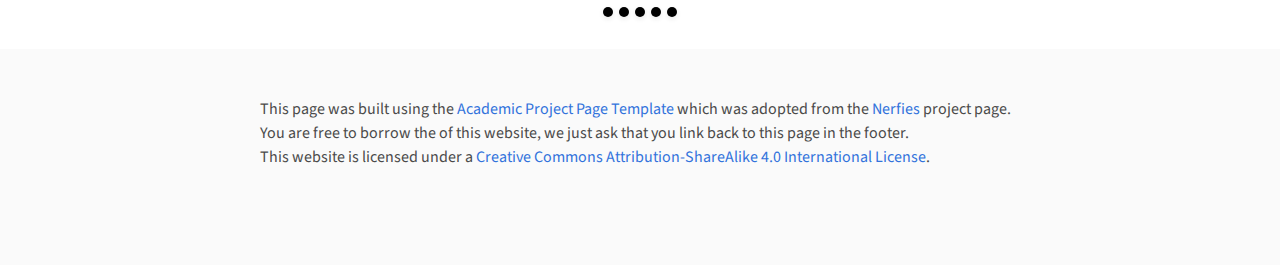
==== commit 27f094bd: "map" ====
--- a/index.html
+++ b/index.html
@@ -194,7 +194,14 @@
         <h2 class="subtitle has-text-centered">
           Distribution of publications per year. This is a preliminary corpus.
        </h2>
-     </div>   
+     </div> 
+     <div class="item">
+      <!-- Your image here -->
+      <img src="map.png" alt="MY ALT TEXT"/>
+      <h2 class="subtitle has-text-centered">
+        Places of Publications.
+     </h2>
+   </div>   
      <div class="item">
       <!-- Your image here -->
       <img src="https://docs.google.com/drawings/d/e/2PACX-1vS8hiKovMuY1qZ3TkBK2Wcllf0Z28F-Lm7QLcFrYLcZctP7G48SXGwV6L8EDo--d4NQDep_c49QMKkq/pub?w=360&h=360 " alt="MY ALT TEXT"/>
--- a/static/css/index.css
+++ b/static/css/index.css
@@ -6,8 +6,27 @@
 h1 {
   font-size: 3em;            /* Schriftgröße */
   color: #4a86e8;            /* Schriftfarbe */
+  font-weight: bold;
 }
 
+.content ul {
+    list-style-type: none; 
+    padding-left: 1em;      
+}
+
+.content ul li {
+    position: relative;
+    padding-left: 1em;
+}
+
+.content ul li::before {
+    content: "•";
+    color: #ff9900;
+    position: absolute;
+    left: 0;
+    top: 0;
+}
+  
 h2 {
   font-size: 1.5em;            /* Schriftgröße */
   color: #ff9900;            /* Schriftfarbe */
@@ -53,7 +72,6 @@
 }
 
 .teaser {
-  font-family: 'Google Sans', sans-serif;
 }
 
 
@@ -77,11 +95,9 @@
 }
 
 .publication-title {
-    font-family: 'Google Sans', sans-serif;
 }
 
 .publication-authors {
-    font-family: 'Google Sans', sans-serif;
 }
 
 .publication-venue {
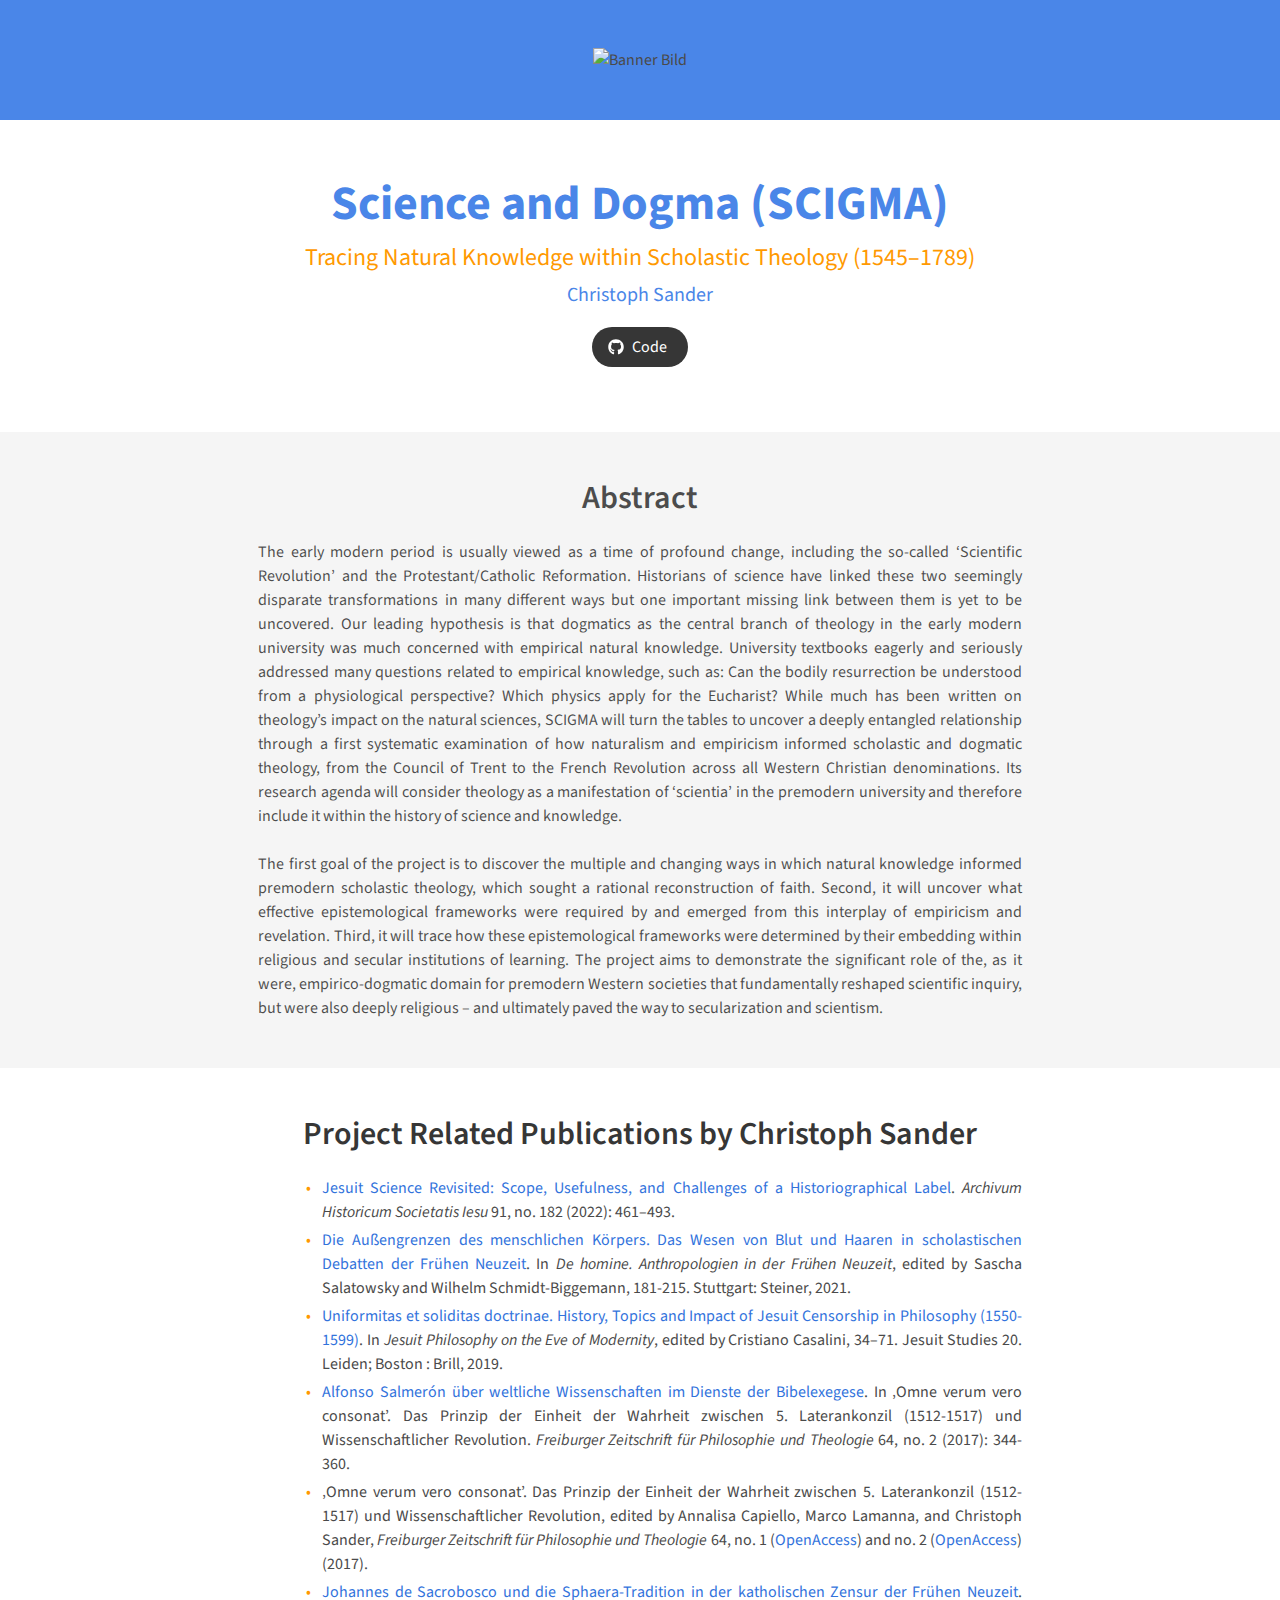
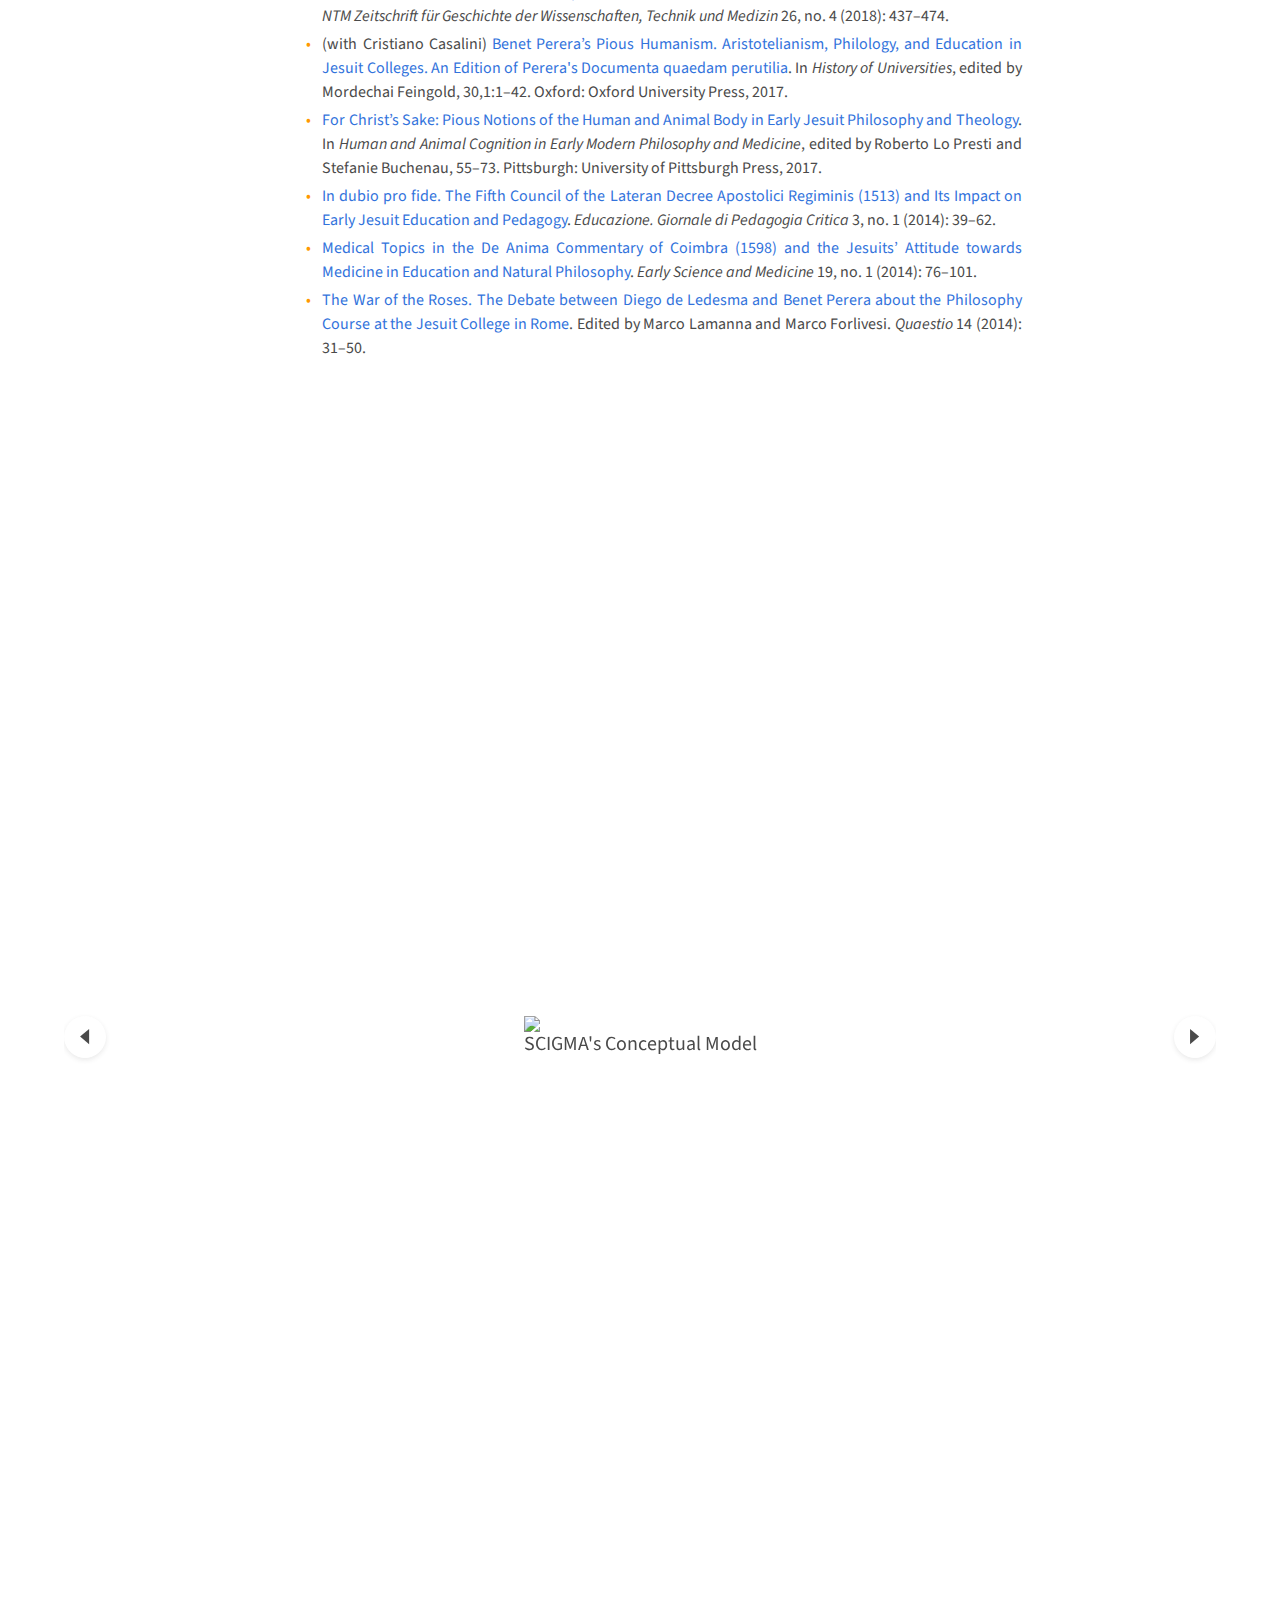
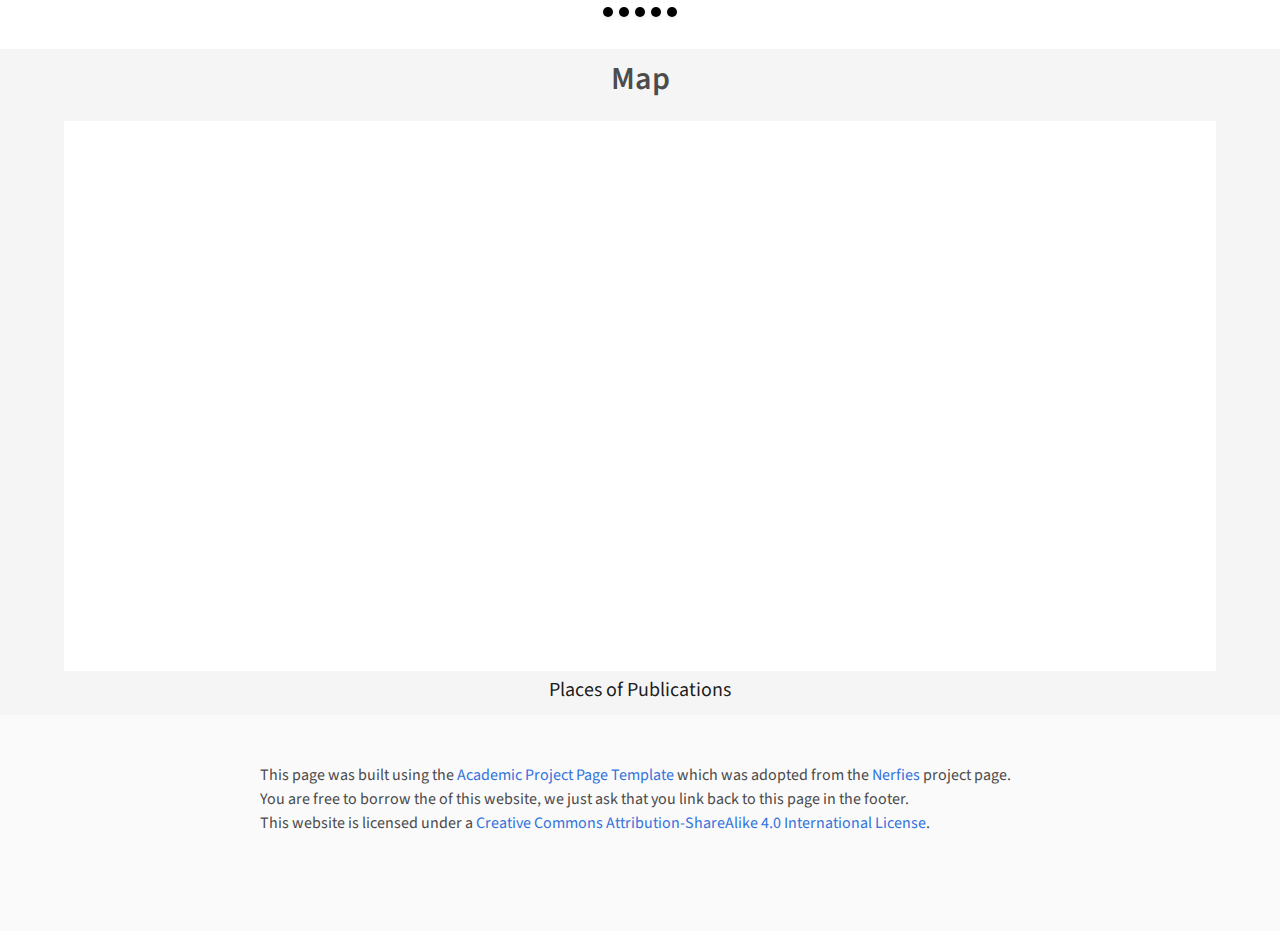
==== commit af8872e7: "with map" ====
--- a/index.html
+++ b/index.html
@@ -192,21 +192,21 @@
         <!-- Your image here -->
         <img src="graph.png" alt="MY ALT TEXT"/>
         <h2 class="subtitle has-text-centered">
-          Distribution of publications per year. This is a preliminary corpus.
+          Distribution of publications per year. This is a preliminary corpus
        </h2>
      </div> 
      <div class="item">
       <!-- Your image here -->
       <img src="map.png" alt="MY ALT TEXT"/>
       <h2 class="subtitle has-text-centered">
-        Places of Publications.
+        Places of Publications
      </h2>
    </div>   
      <div class="item">
       <!-- Your image here -->
       <img src="https://docs.google.com/drawings/d/e/2PACX-1vS8hiKovMuY1qZ3TkBK2Wcllf0Z28F-Lm7QLcFrYLcZctP7G48SXGwV6L8EDo--d4NQDep_c49QMKkq/pub?w=360&h=360 " alt="MY ALT TEXT"/>
       <h2 class="subtitle has-text-centered">
-        Logo of the Project.
+        Logo of the Project
      </h2>
    </div> 
       
@@ -215,6 +215,22 @@
 </div>
 </section>
 <!-- End image carousel -->
+
+<section class="hero is-small is-light">
+  <div class="hero-body">
+    <div class="columns is-centered has-text-centered">
+    <div class="container">
+      
+      <h2 class="title is-3">Map</h2>
+
+      <iframe src="output_map.html" width="100%" height="550"></iframe>
+      <h2 class="subtitle has-text-centered">
+        Places of Publications
+     </h2>
+    </div>
+      </div>
+    </div>
+  </section>
 
 <!-- Image carousel
 <section class="hero is-small">
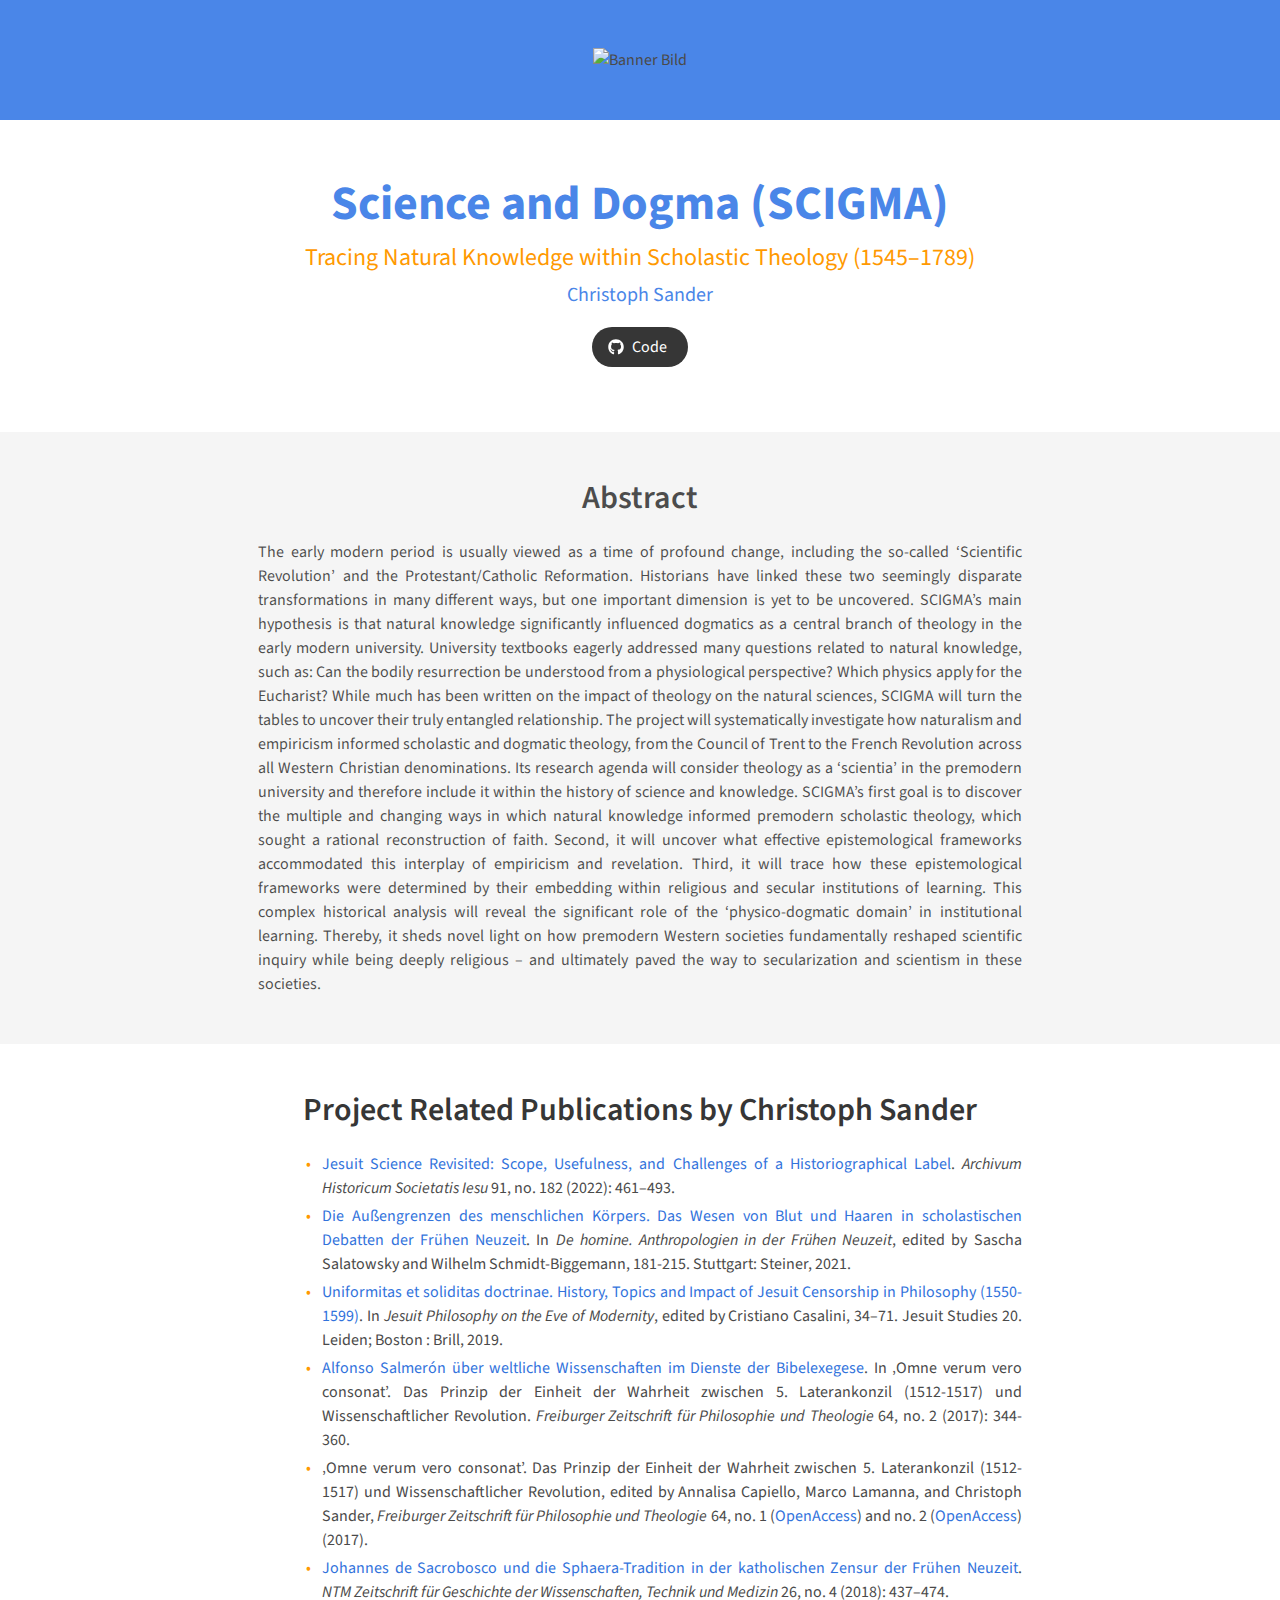
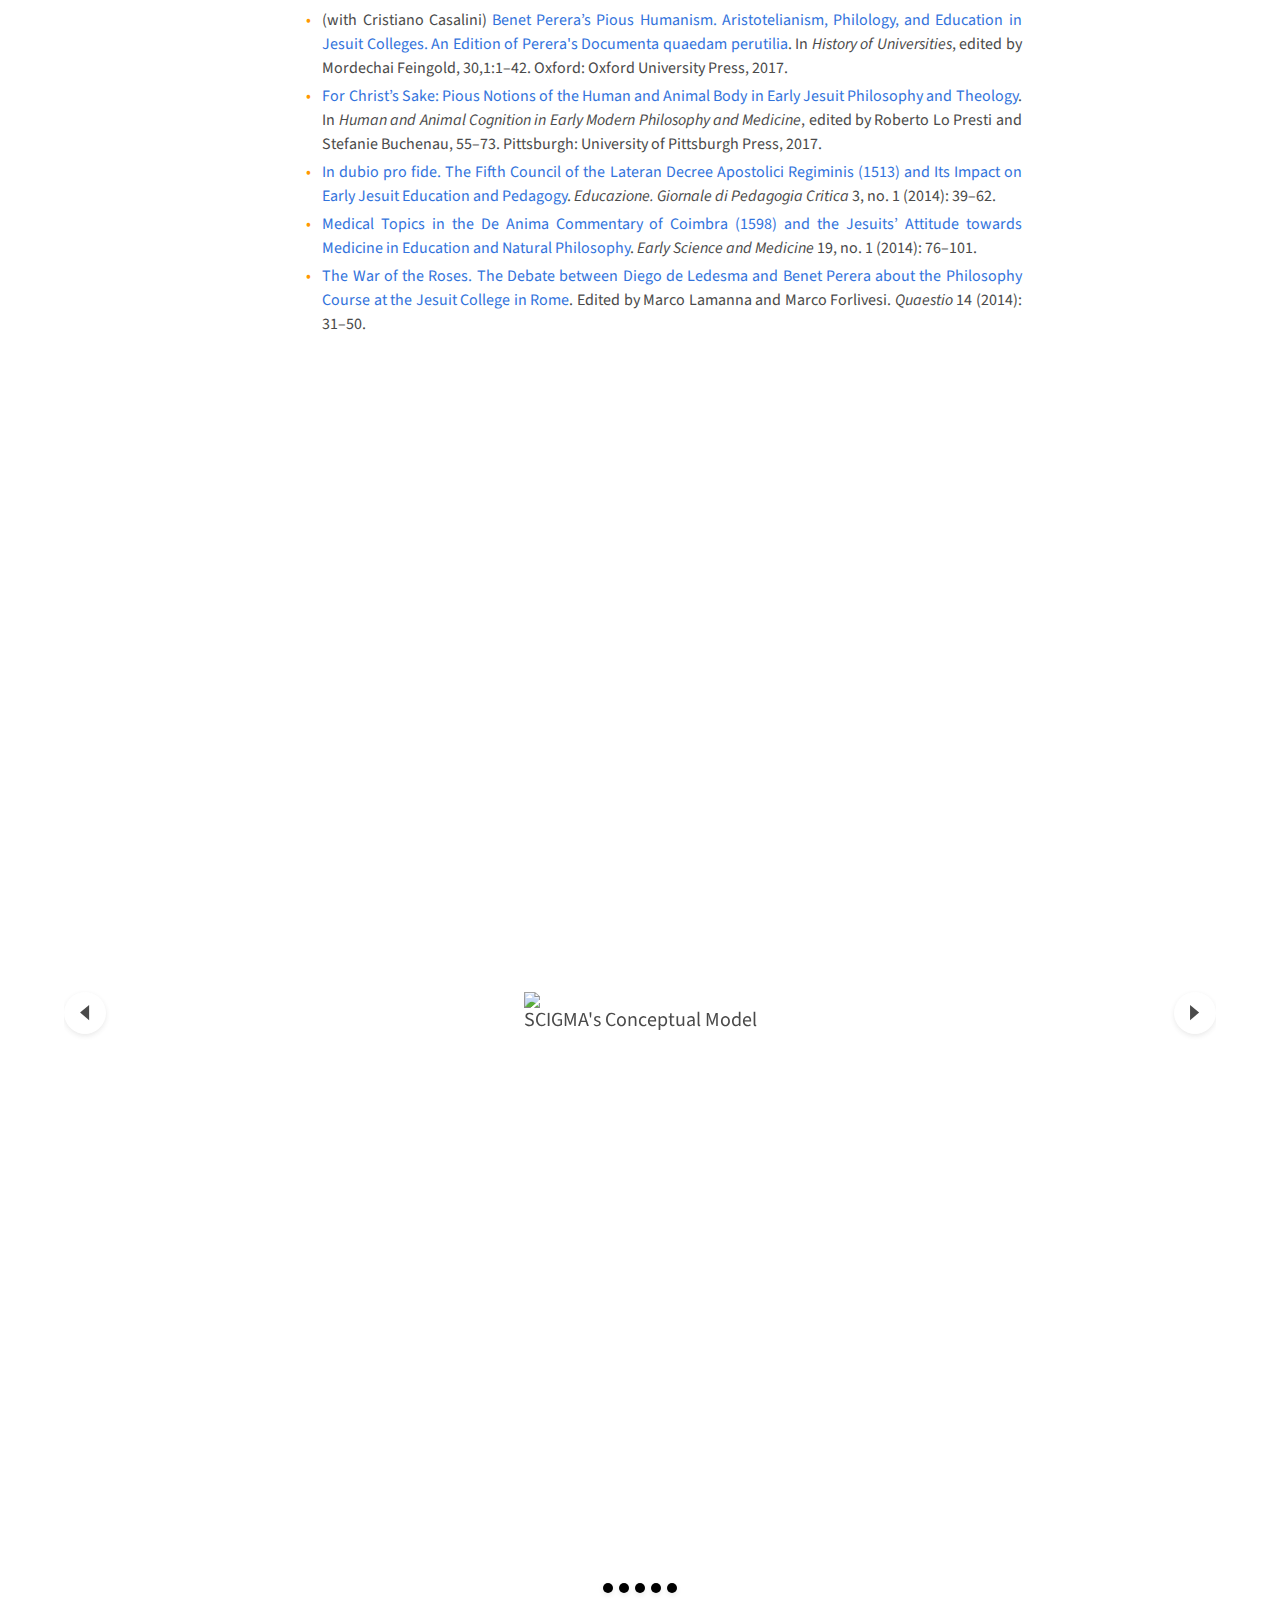
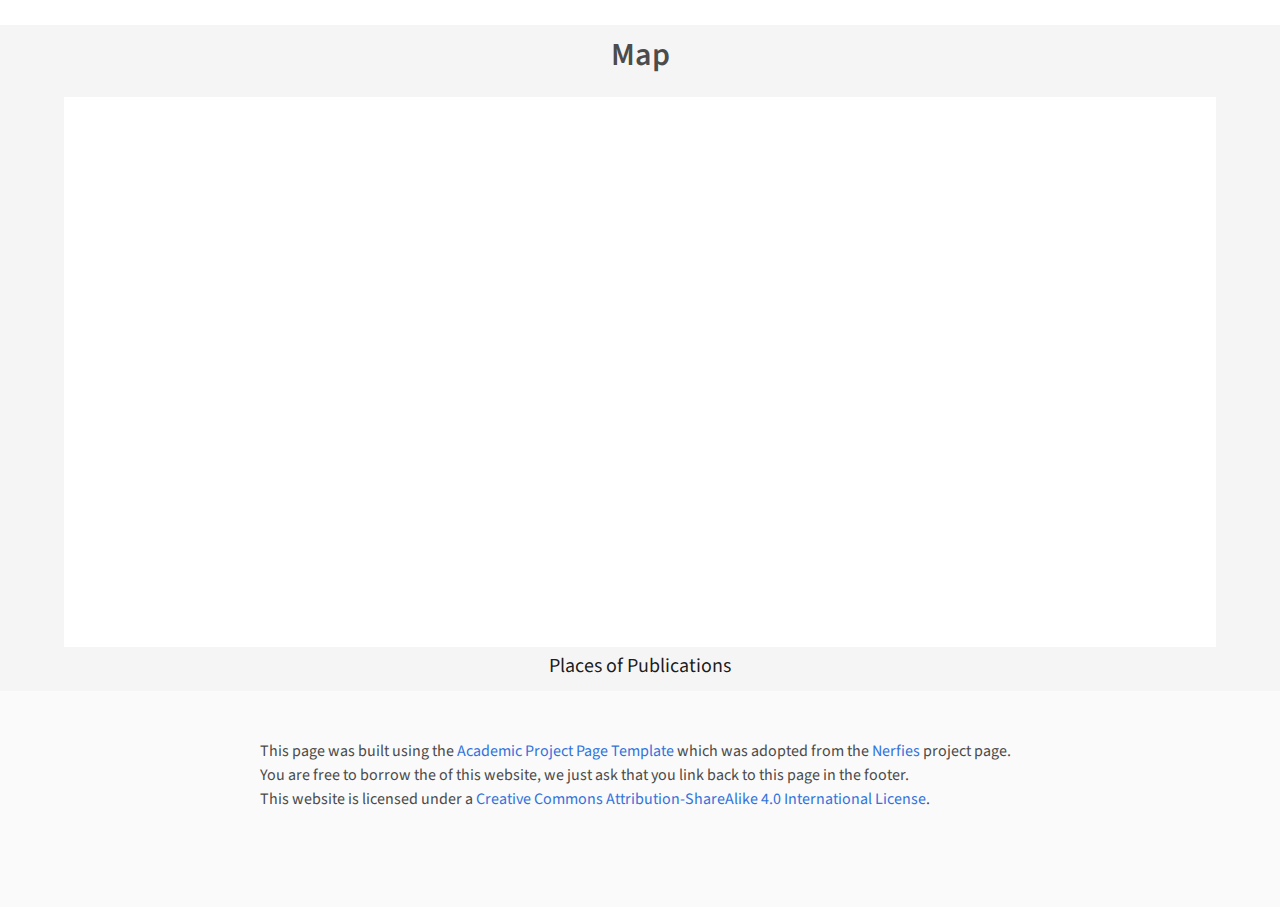
==== commit 94d34d42: "abstract" ====
--- a/index.html
+++ b/index.html
@@ -130,8 +130,8 @@
         <h2 class="title is-3">Abstract</h2>
         <div class="content has-text-justified">
           <p>
-            The early modern period is usually viewed as a time of profound change, including the so-called ‘Scientific Revolution’ and the Protestant/Catholic Reformation. Historians of science have linked these two seemingly disparate transformations in many different ways but one important missing link between them is yet to be uncovered. Our leading hypothesis is that dogmatics as the central branch of theology in the early modern university was much concerned with empirical natural knowledge. University textbooks eagerly and seriously addressed many questions related to empirical knowledge, such as: Can the bodily resurrection be understood from a physiological perspective? Which physics apply for the Eucharist? While much has been written on theology’s impact on the natural sciences, SCIGMA will turn the tables to uncover a deeply entangled relationship through a first systematic examination of how naturalism and empiricism informed scholastic and dogmatic theology, from the Council of Trent to the French Revolution across all Western Christian denominations. Its research agenda will consider theology as a manifestation of ‘scientia’ in the premodern university and therefore include it within the history of science and knowledge.<br><br>
-            The first goal of the project is to discover the multiple and changing ways in which natural knowledge informed premodern scholastic theology, which sought a rational reconstruction of faith. Second, it will uncover what effective epistemological frameworks were required by and emerged from this interplay of empiricism and revelation. Third, it will trace how these epistemological frameworks were determined by their embedding within religious and secular institutions of learning. The project aims to demonstrate the significant role of the, as it were, empirico-dogmatic domain for premodern Western societies that fundamentally reshaped scientific inquiry, but were also deeply religious – and ultimately paved the way to secularization and scientism.
+            The early modern period is usually viewed as a time of profound change, including the so-called ‘Scientific Revolution’ and the Protestant/Catholic Reformation. Historians have linked these two seemingly disparate transformations in many different ways, but one important dimension is yet to be uncovered. SCIGMA’s main hypothesis is that natural knowledge significantly influenced dogmatics as a central branch of theology in the early modern university. University textbooks eagerly addressed many questions related to natural knowledge, such as: Can the bodily resurrection be understood from a physiological perspective? Which physics apply for the Eucharist? While much has been written on the impact of theology on the natural sciences, SCIGMA will turn the tables to uncover their truly entangled relationship. The project will systematically investigate how naturalism and empiricism informed scholastic and dogmatic theology, from the Council of Trent to the French Revolution across all Western Christian denominations. Its research agenda will consider theology as a ‘scientia’ in the premodern university and therefore include it within the history of science and knowledge.
+            SCIGMA’s first goal is to discover the multiple and changing ways in which natural knowledge informed premodern scholastic theology, which sought a rational reconstruction of faith. Second, it will uncover what effective epistemological frameworks accommodated this interplay of empiricism and revelation. Third, it will trace how these epistemological frameworks were determined by their embedding within religious and secular institutions of learning. This complex historical analysis will reveal the significant role of the ‘physico-dogmatic domain’ in institutional learning. Thereby, it sheds novel light on how premodern Western societies fundamentally reshaped scientific inquiry while being deeply religious – and ultimately paved the way to secularization and scientism in these societies.
           </p>
         </div>
       </div>
